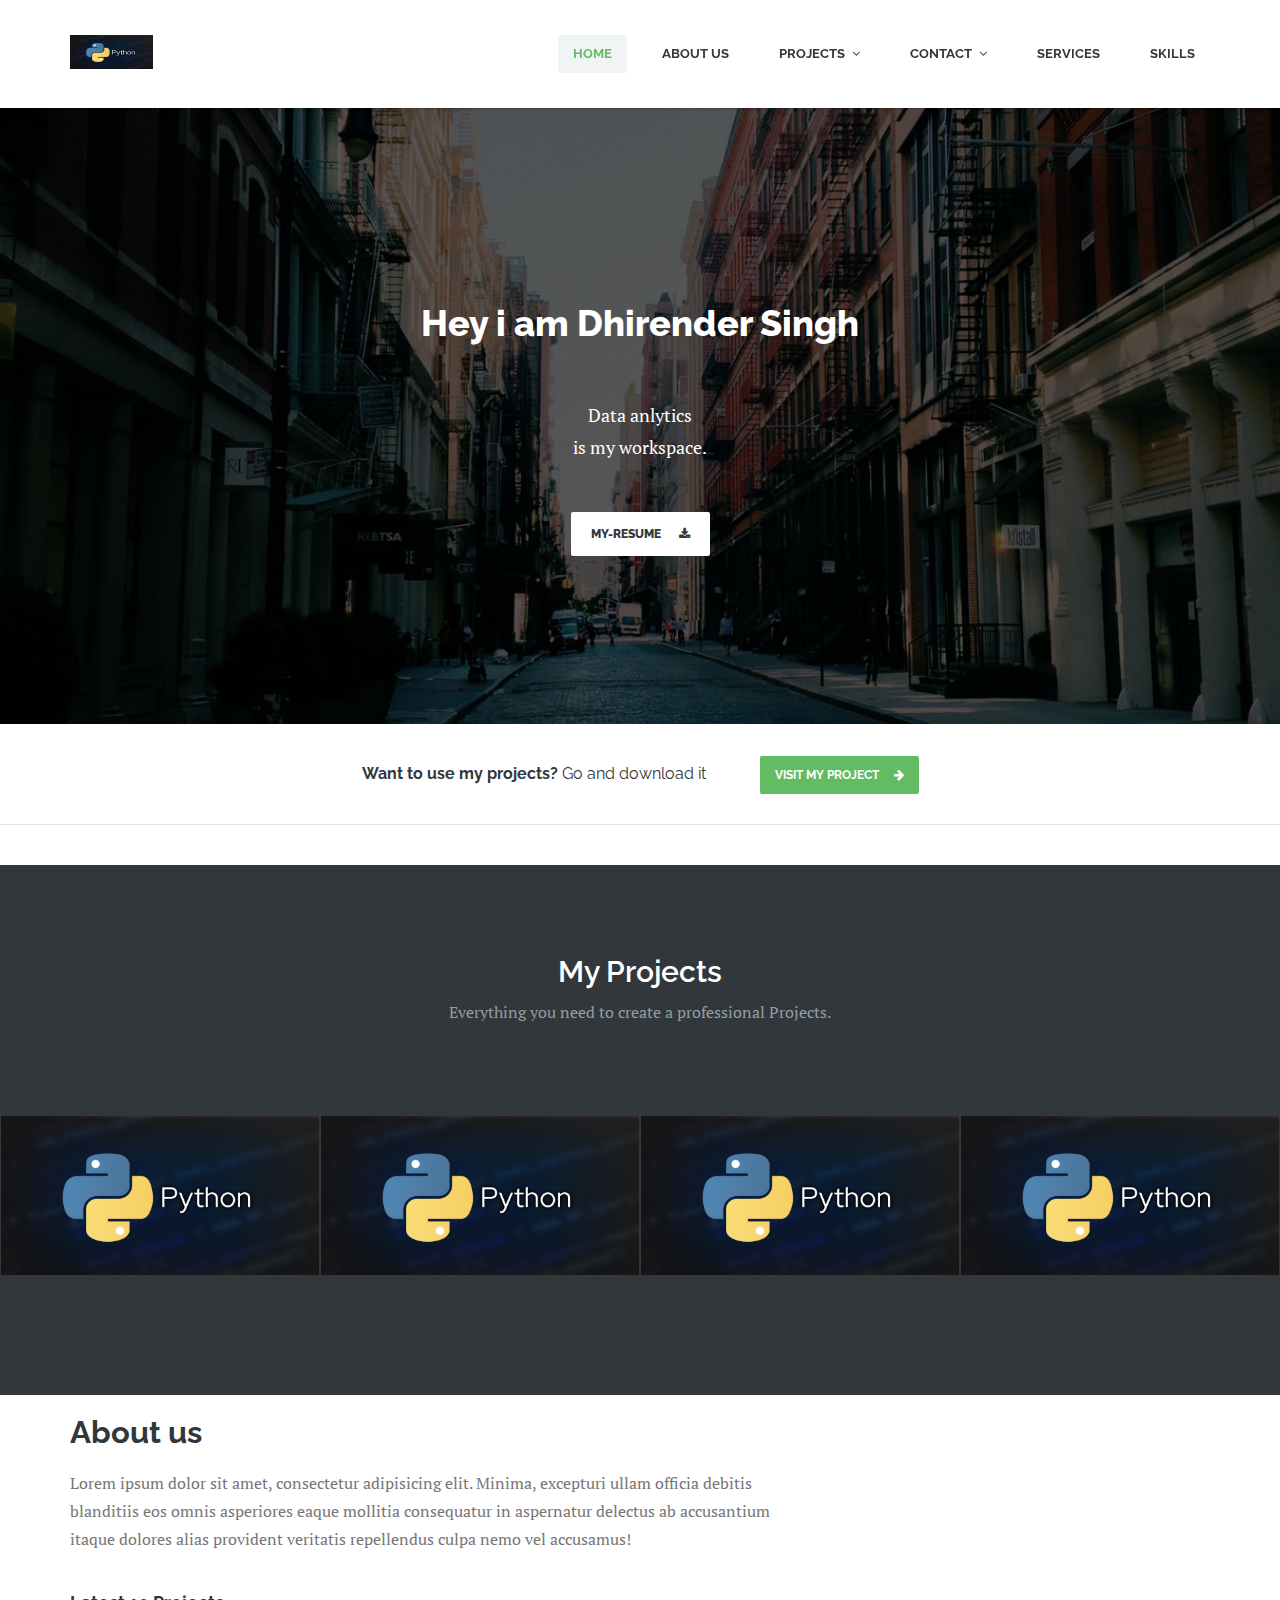
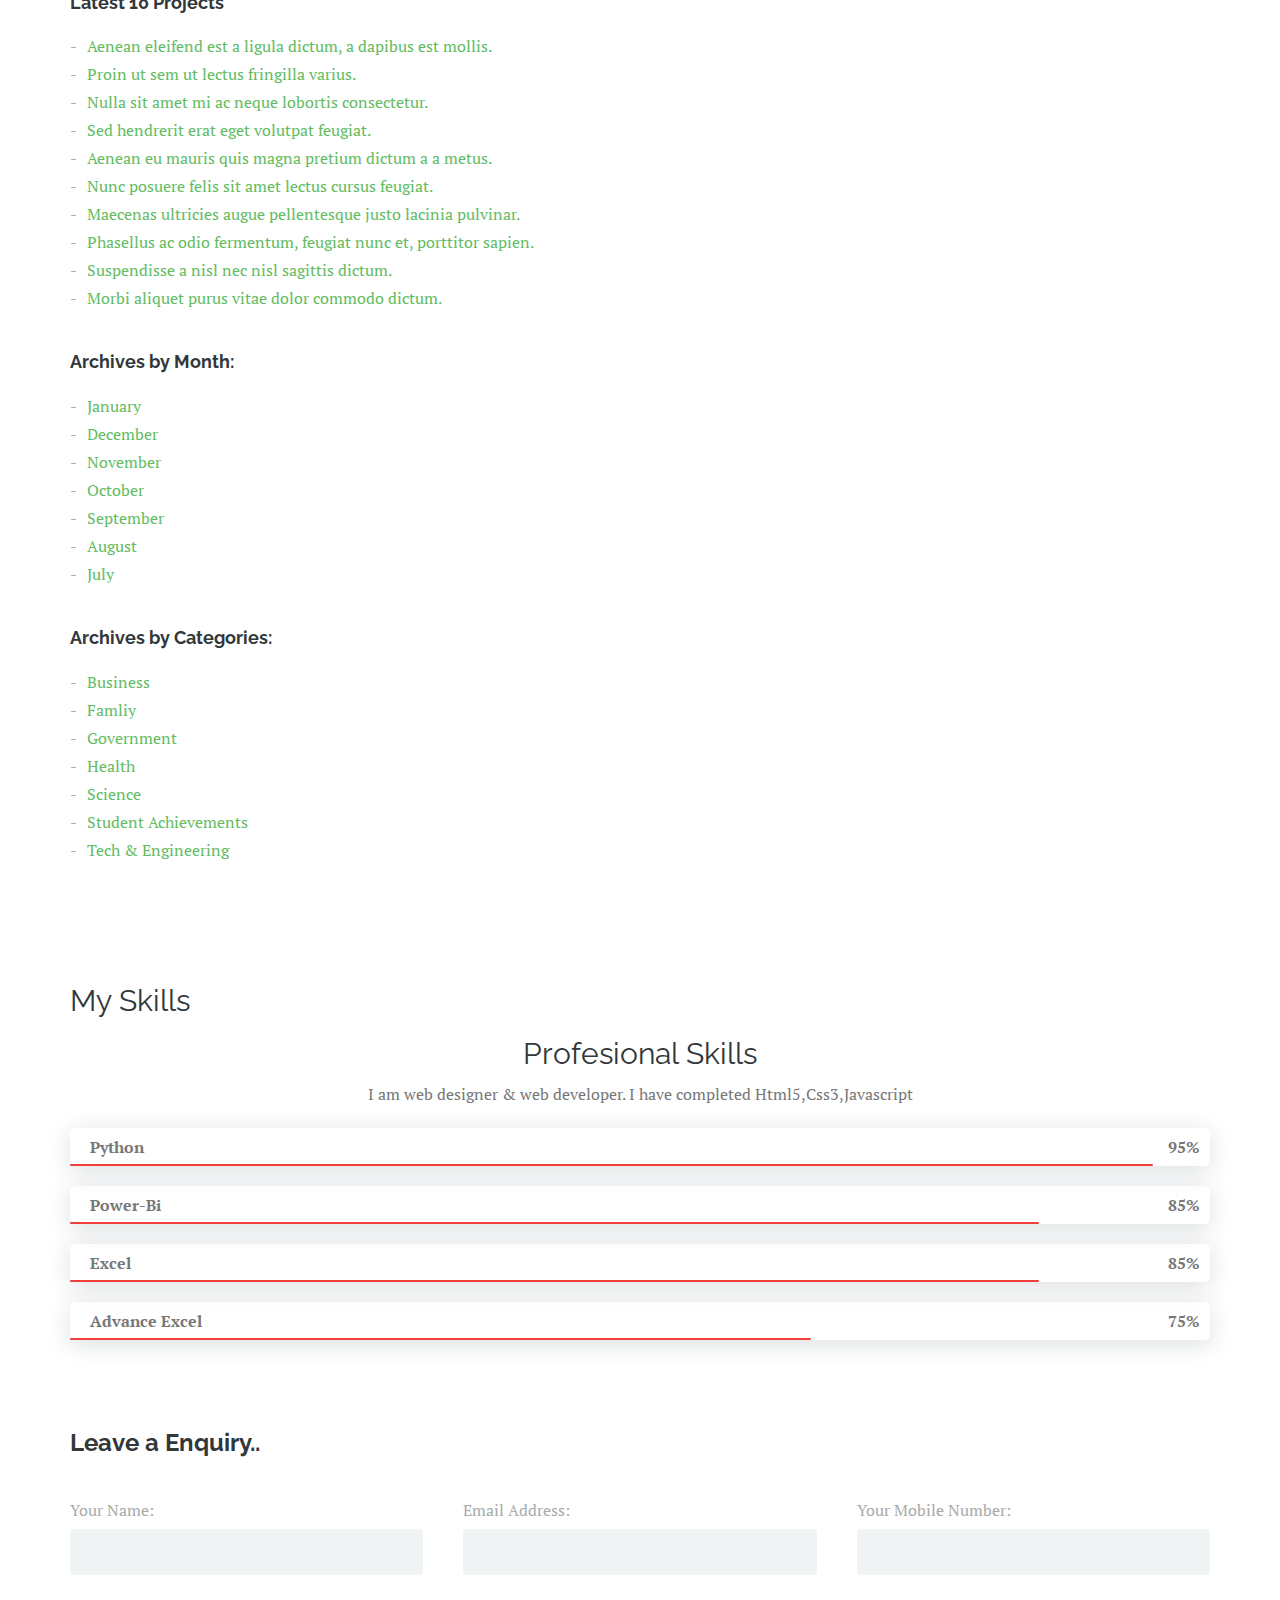
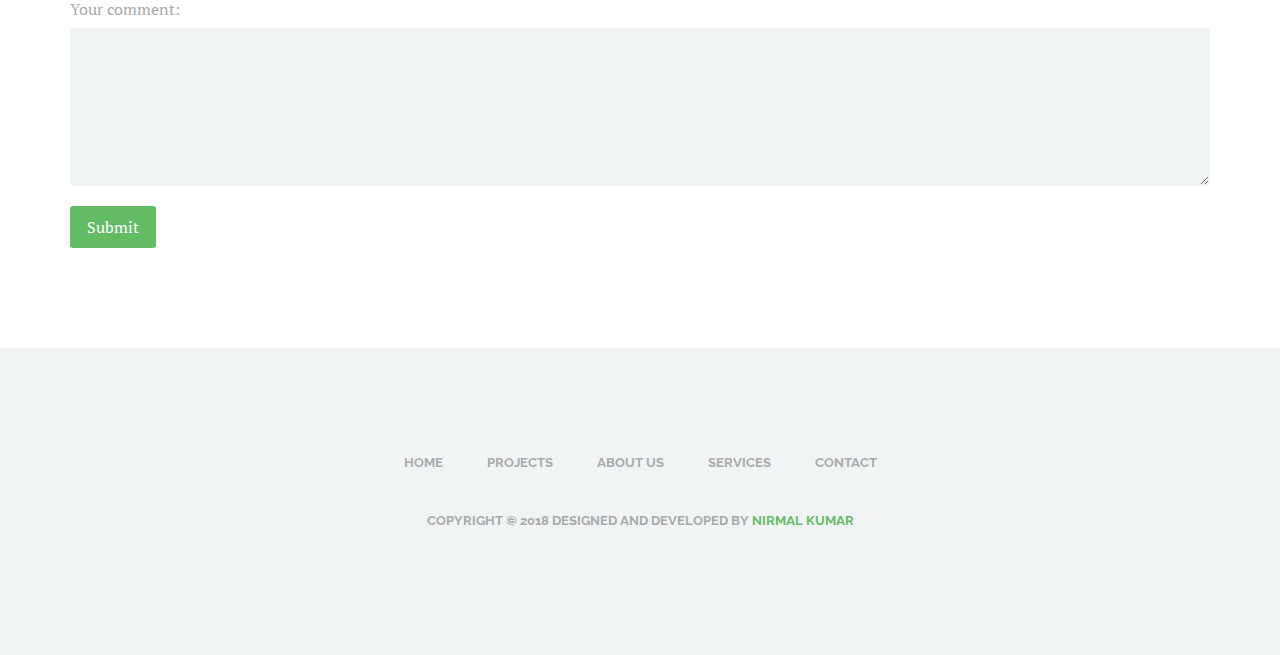
==== index.html @ 2e088977 "first commit" ====
<!DOCTYPE html>
<html lang="en-US">
<head>
    <meta charset="UTF-8">
    <meta name="viewport" content="width=device-width, initial-scale=1 maximum-scale=1">
    <title>MY-portfolio</title>
    <meta name="keywords" content="">
	<meta name="description" content="">
    <meta name="author" content="nirmal">
    
	<!-- Google Fonts -->
	<link rel="stylesheet" href="https://cdnjs.cloudflare.com/ajax/libs/font-awesome/6.5.1/css/all.min.css" integrity="sha512-DTOQO9RWCH3ppGqcWaEA1BIZOC6xxalwEsw9c2QQeAIftl+Vegovlnee1c9QX4TctnWMn13TZye+giMm8e2LwA==" crossorigin="anonymous" referrerpolicy="no-referrer" />
	<link href="http://fonts.googleapis.com/css?family=PT+Serif:400,700,400italic,700itali" rel="stylesheet">
	<link href="http://fonts.googleapis.com/css?family=Raleway:400,900,800,700,500,200,100,600" rel="stylesheet">

	<!-- Stylesheets -->
	<link rel="stylesheet" href="./bootstrap/bootstrap.css">
	<link rel="stylesheet" href="./css/misc.css">
	<link rel="stylesheet" href="./css/green-scheme.css">
	
	<!-- JavaScripts -->
	<script src="./js/jquery-1.10.2.min.js"></script>
	<script src="./js/jquery-migrate-1.2.1.min.js"></script>

	<link rel="shortcut icon" href="images/favicon.ico" type="image/x-icon" />

</head>
<body>
    <div class="responsive_menu">
        <ul class="main_menu">
            <li><a href="index.html">Home</a></li>
            <li><a href="#">My-projects</a>
				<li><a href="#about">About-us</a>
            	<ul>
            		<li><a href="#">Excel</a></li>
            		<li><a href="#">Power-Bi</a></li>
            		<li><a href="#">Python</a></li>
            	</ul>
            </li>
            <li><a href="#">How to reach-</a>
				<ul>
					<li><a href="mailto:sjoni6168@gmail.com">Email</a></li>
				<li><a href="tel:7742870218">Call</a></li>
              <li><a href="whatsapp://send?text=hye dhirender singh..!&phone=+917742870218">Whatsapp</a></li>
				</ul>
            </li>
            <li><a href="#">Services</a></li>
            <li><a href="#skills">Skills</a></li>
        </ul> 
    </div> 

	<header class="site-header clearfix">
		<div class="container">

			<div class="row">

				<div class="col-md-12">

					<div class="pull-left logo">
						<a href="index.html">
							<img style="width: 83px;
							height: 34px " src="./images/includes/Python-01 (2).png" alt="img">
						</a>
					</div>

					<div class="main-navigation pull-right">

						<nav class="main-nav visible-md visible-lg">
							<ul class="sf-menu">
								<li class="active"><a href="index.html">Home</a></li>
								<li><a href="#about">About us</a></li>
					            <li><a href="#">Projects</a>
					            	<ul>
					            		<li><a href="#">Excel-project</a></li>
					            		<li><a href="#">Python-project</a></li>
					            		<li><a href="#">Power-Bi projects</a></li>
					            	</ul>
					            </li>
					            <li><a href="#">Contact</a>
									<ul>
										<li><a href="mailto:sjoni6168@gmail.com">Email</a></li>
										<li><a href="tel:7742870218">Call</a></li>
                                        <li><a href="whatsapp://send?text=hye i am dhirender singh..!&phone=+917742870218">Whatsapp</a></li>
									</ul>
					            </li>
					            <li><a href="#">Services</a></li>
					            <li><a href="#skills">Skills</a></li>
							</ul> 
						</nav> 

						
					    <div class="responsive-navigation visible-sm visible-xs">
					        <a id="open" onclick="Open()" href="#nogo" class="menu-toggle-btn">
					            <i class="fa fa-bars"></i>
					        </a>
							<a id="close" style="display: none;" onclick="Close()" href="#nogo" class="menu-toggle-btn">
								<i class="fa-solid fa-xmark"></i>
					        </a>
					    </div> 

					</div> 

				</div> 

			</div> 

		</div>
	</header>
	
	<section id="homeIntro" class="parallax first-widget">
	    <div class="parallax-overlay">
		    <div class="container home-intro-content">
		        <div class="row">
		        	<div class="col-md-12">
		        		<h2>Hey i am Dhirender Singh</h2>
		        		<p>Data anlytics<br> is my workspace. </p>
		        		<a href="#" download class="large-button white-color">MY-Resume <i class="icon-button fa fa-download"></i></a>
		        	</div> 
		        </div> 
		    </div> 
	    </div>
	</section> 
	
	<section class="cta clearfix">
		<div class="container">
			<div class="row">
				<div class="col-md-12">
					<h4 class="cta-title"><strong>Want to use my projects?</strong> Go and download it </h4>
					<a href="#" class="main-button accent-color">Visit my project<i class="icon-button fa fa-arrow-right"></i></a>
				</div> 
			</div> 
		</div> 
	</section> 

	<section class="dark-content portfolio">
		<div class="container">
			<div class="row">
				<div class="col-md-12">
					<div class="section-header">
						<h2 class="section-title">My Projects</h2>
						<p class="section-desc">Everything you need to create a professional Projects.</p>
					</div> <!-- /.section-header -->
				</div> <!-- /.col-md-12 -->
			</div> <!-- /.row -->
		</div> <!-- /.container -->
		
		<div id="portfolio-carousel" class="portfolio-carousel portfolio-holder">
			<div class="item">
				<div class="thumb-post">
					<div class="overlay">
						<div class="overlay-inner">
							<div class="portfolio-infos">
								<span class="meta-category">Excel</span>
								<h3 class="portfolio-title"><a href="#">Excel Projects</a></h3>
							</div>
							<div class="portfolio-expand">
								<a class="fancybox" href="images/includes/Python-01 (2).png" title="Visual Admin">
									<i class="fa fa-expand"></i>
								</a>
							</div>
						</div>
					</div>
					<img src="images/includes/Python-01 (2).png" alt="Python">
				</div>
			</div> <!-- /.item -->
			<div class="item">
				<div class="thumb-post">
					<div class="overlay">
						<div class="overlay-inner">
							<div class="portfolio-infos">
								<span class="meta-category">Excel</span>
								<h3 class="portfolio-title"><a href="#">Excel Projects</a></h3>
							</div>
							<div class="portfolio-expand">
								<a class="fancybox" href="images/includes/Python-01 (2).png" title="Visual Admin">
									<i class="fa fa-expand"></i>
								</a>
							</div>
						</div>
					</div>
					<img src="images/includes/Python-01 (2).png" alt="Visual Admin">
				</div>
			</div> <!-- /.item -->
			<div class="item">
				<div class="thumb-post">
					<div class="overlay">
						<div class="overlay-inner">
							<div class="portfolio-infos">
								<span class="meta-category">Excel</span>
								<h3 class="portfolio-title"><a href="#">Excel Projects</a></h3>
							</div>
							<div class="portfolio-expand">
								<a class="fancybox" href="images/includes/Python-01 (2).png" title="Visual Admin">
									<i class="fa fa-expand"></i>
								</a>
							</div>
						</div>
					</div>
					<img src="images/includes/Python-01 (2).png" alt="Visual Admin">
				</div>
			</div> <!-- /.item -->
			<div class="item">
				<div class="thumb-post">
					<div class="overlay">
						<div class="overlay-inner">
							<div class="portfolio-infos">
								<span class="meta-category">Excel</span>
								<h3 class="portfolio-title"><a href="#">Excel projects</a></h3>
							</div>
							<div class="portfolio-expand">
								<a class="fancybox" href="images/includes/Python-01 (2).png" title="Visual Admin">
									<i class="fa fa-expand"></i>
								</a>
							</div>
						</div>
					</div>
					<img src="images/includes/Python-01 (2).png" alt="Visual Admin">
				</div>
			</div> <!-- /.item -->
			<div class="item">
				<div class="thumb-post">
					<div class="overlay">
						<div class="overlay-inner">
							<div class="portfolio-infos">
								<span class="meta-category">Excel</span>
								<h3 class="portfolio-title"><a href="#">Excel projects</a></h3>
							</div>
							<div class="portfolio-expand">
								<a class="fancybox" href="images/includes/Python-01 (2).png" title="Visual Admin">
									<i class="fa fa-expand"></i>
								</a>
							</div>
						</div>
					</div>
					<img src="images/includes/Python-01 (2).png" alt="Visual Admin">
				</div>
			</div> <!-- /.item -->
			<div class="item">
				<div class="thumb-post">
					<div class="overlay">
						<div class="overlay-inner">
							<div class="portfolio-infos">
								<span class="meta-category">Excel</span>
								<h3 class="portfolio-title"><a href="#">Excel projects</a></h3>
							</div>
							<div class="portfolio-expand">
								<a class="fancybox" href="images/includes/Python-01 (2).png" title="Visual Admin">
									<i class="fa fa-expand"></i>
								</a>
							</div>
						</div>
					</div>
					<img src="images/includes/Python-01 (2).png" alt="Visual Admin">
				</div>
			</div> <!-- /.item -->
			<div class="item">
				<div class="thumb-post">
					<div class="overlay">
						<div class="overlay-inner">
							<div class="portfolio-infos">
								<span class="meta-category">Excel</span>
								<h3 class="portfolio-title"><a href="#">Excel projects</a></h3>
							</div>
							<div class="portfolio-expand">
								<a class="fancybox" href="images/includes/Python-01 (2).png" title="Visual Admin">
									<i class="fa fa-expand"></i>
								</a>
							</div>
						</div>
					</div>
					<img src="images/includes/Python-01 (2).png" alt="Visual Admin">
				</div>
			</div> <!-- /.item -->
			<div class="item">
				<div class="thumb-post">
					<div class="overlay">
						<div class="overlay-inner">
							<div class="portfolio-infos">
								<span class="meta-category">Excel</span>
								<h3 class="portfolio-title"><a href="#">Excel projects</a></h3>
							</div>
							<div class="portfolio-expand">
								<a class="fancybox" href="images/includes/Python-01 (2).png" title="Visual Admin">
									<i class="fa fa-expand"></i>
								</a>
							</div>
						</div>
					</div>
					<img src="images/includes/Python-01 (2).png" alt="Visual Admin">
				</div>
			</div> <!-- /.item -->
		</div> <!-- /#owl-demo -->
	</section> <!-- /.portfolio-holder -->
	<section id="about">
		<div class="container">	
			<h3 class="archive-title main-title">About us</h3>
			<div class="row">
				
				<div class="col-md-8 blog-posts">
					<div class="row">
						<div class="col-md-12">
							<div class="archive-wrapper">
								<p> Lorem ipsum dolor sit amet, consectetur adipisicing elit. Minima, excepturi ullam officia debitis blanditiis eos omnis asperiores eaque mollitia consequatur in aspernatur delectus ab accusantium itaque dolores alias provident veritatis repellendus culpa nemo vel accusamus!</p>
								<h3 class="archive-title">Latest 10 Projects</h3>
								<ul class="archive-list">
									<li><a href="#">Aenean eleifend est a ligula dictum, a dapibus est mollis.</a></li>
									<li><a href="#">Proin ut sem ut lectus fringilla varius.</a></li>
									<li><a href="#">Nulla sit amet mi ac neque lobortis consectetur.</a></li>
									<li><a href="#">Sed hendrerit erat eget volutpat feugiat.</a></li>
									<li><a href="#">Aenean eu mauris quis magna pretium dictum a a metus.</a></li>
									<li><a href="#">Nunc posuere felis sit amet lectus cursus feugiat.</a></li>
									<li><a href="#">Maecenas ultricies augue pellentesque justo lacinia pulvinar.</a></li>
									<li><a href="#">Phasellus ac odio fermentum, feugiat nunc et, porttitor sapien.</a></li>
									<li><a href="#">Suspendisse a nisl nec nisl sagittis dictum.</a></li>
									<li><a href="#">Morbi aliquet purus vitae dolor commodo dictum.</a></li>
								</ul>
								<h3 class="archive-title">Archives by Month:</h3>
								<ul class="archive-list">
									<li><a href="#">January </a></li>
									<li><a href="#">December </a></li>
									<li><a href="#">November </a></li>
									<li><a href="#">October </a></li>
									<li><a href="#">September </a></li>
									<li><a href="#">August </a></li>
									<li><a href="#">July </a></li>
								</ul>
								<h3 class="archive-title">Archives by Categories:</h3>
								<ul class="archive-list">
									<li><a href="#">Business</a></li>
									<li><a href="#">Famliy</a></li>
									<li><a href="#">Government</a></li>
									<li><a href="#">Health</a></li>
									<li><a href="#">Science</a></li>
									<li><a href="#">Student Achievements</a></li>
									<li><a href="#">Tech &amp; Engineering</a></li>
								</ul>
							</div>
						</div> <!-- /.col-md-12 -->
					</div> <!-- /.row -->
				</div> <!-- /.col-md-8 -->
	</div>
	</section>

	<section class="skills section" id="skills">
		<div class="container">	
        <h2 class="section-title">My Skills</h2>
        <div class="skills__container bd-grid">
          <div>
            <h2 class="skills__subtitle">Profesional Skills</h2>
            <p class="skills__text">
              I am web designer & web developer. I have completed
              Html5,Css3,Javascript
            </p>
            <div class="skills__data">
              <div class="skills__names">
                <i class="bx bxl-html5 skills__icon"></i>
                <span class="skills__name">Python</span>
              </div>
              <div class="skills__bar skills__html"></div>
              <div>
                <span class="skills__percentage">95%</span>
              </div>
            </div>
            <div class="skills__data">
              <div class="skills__names">
                <i class="bx bxl-css3 skills__icon"></i>
                <span class="skills__name">Power-Bi</span>
              </div>
              <div class="skills__bar skills__css"></div>
              <div>
                <span class="skills__percentage">85%</span>
              </div>
            </div>
            
            <div class="skills__data">
              <div class="skills__names">
                <i class="bx bxs-paint skills__icon"></i>
                <span class="skills__name"> Excel</span>
              </div>
              <div class="skills__bar skills__ux"></div>
              <div>
                <span class="skills__percentage">85%</span>
              </div>
            </div>
			<div class="skills__data">
				<div class="skills__names">
				  <i class="bx bxl-javascript skills__icon"></i>
				  <span class="skills__name">Advance Excel</span>
				</div>
				<div class="skills__bar skills__js"></div>
				<div>
				  <span class="skills__percentage">75%</span>
				</div>
			  </div>
          </div>
		</div>
      </section>
	

	  <section style="margin-top: 50px;" id="enquiry">
		<div class="container">
			<div class="row">
				<div class="col-md-12">
					<div class="comment-form">
						<h3 style="font-weight: 700;">Leave a Enquiry..</h3>
						<div class="widget-inner">
							<form action="mailto:sjoni6168@gmail.com" method="post" enctype="text/plain">
							<div class="row">
								<div class="col-md-4">
									<p>
										<label for="name-id">Your Name:</label>
										<input type="text" id="name-id" name="name: ">
									</p>
								</div>
								<div class="col-md-4">
									<p>
										<label for="email-id">Email Address:</label>
										<input type="text" id="email-id" name="email: ">
									</p>
								</div>
								<div class="col-md-4">
									<p>
										<label for="site-id">Your Mobile Number:</label>
										<input type="text" id="site-id" name="Mobile number: ">
									</p>
								</div>
							</div>
							<div class="row">
								<div class="col-md-12">
									<p>
										<label for="comment">Your comment:</label>
										<textarea name="comment" id="comment" rows="5"></textarea>
									</p>
								</div>
							</div>
							<div class="row">
								<div class="col-md-12">
									<input class="mainBtn" type="submit"  value="Submit" id="submit">
								</div>
							</div>
							</form>
						</div> <!-- /.widget-inner -->
					</div> <!-- /.widget-main -->
				</div> <!-- /.col-md-12 -->
			</div> <!-- /.row -->
		</div> <!-- /.col-md-8 -->
	</div>
	  </section>
	  

	<footer  class="site-footer">
		<div class="container">
			<div class="row">
				<div class="col-md-12">
					<nav class="footer-nav clearfix">
						<ul class="footer-menu">
							<li><a href="index.html">Home</a></li>
							<li><a href="#">Projects</a></li>
							<li><a href="#">About us</a></li>
							<li><a href="#">Services</a></li>
							<li><a href="tel:7742870218">Contact</a></li>
						</ul> <!-- /.footer-menu -->
					</nav> <!-- /.footer-nav -->
				</div> <!-- /.col-md-12 -->
			</div> <!-- /.row -->
			<div class="row">
				<div class="col-md-12">
					<p class="copyright-text">Copyright &copy; 2018 Designed And Developed by <a href="tel:8053088725">Nirmal kumar</a></p>
				</div> <!-- /.col-md-12 -->
			</div> <!-- /.row -->
		</div> <!-- /.container -->
	</footer> <!-- /.site-footer -->
	<script>
		function Open(){
			const opendata = document.getElementById("open")
			const closedata = document.getElementById("close")
			const data = document.getElementsByClassName("responsive_menu")[0]
			data.style.display = "block"
		  closedata.style.display = "block"
		  opendata.style.display = "none"
		  
		}

		function Close(){
			const opendata = document.getElementById("open")
			const closedata = document.getElementById("close")
			const data = document.getElementsByClassName("responsive_menu")[0]
			data.style.display = "none"
			closedata.style.display = "none"
			opendata.style.display = "block"
			
		}

	</script>
	<script src="js/min/plugins.min.js"></script>
	<script src="js/min/medigo-custom.min.js"></script>
</body>
</html>
---- css/misc.css ----
.owl-carousel .owl-wrapper:after{content:".";display:block;clear:both;visibility:hidden;line-height:0;height:0}.owl-carousel{display:none;position:relative;width:100%;-ms-touch-action:pan-y}.owl-carousel .owl-wrapper{display:none;position:relative;-webkit-transform:translate3d(0px, 0px, 0px)}.owl-carousel .owl-wrapper-outer{overflow:hidden;position:relative;width:100%}.owl-carousel .owl-wrapper-outer.autoHeight{-webkit-transition:height 500ms ease-in-out;-moz-transition:height 500ms ease-in-out;-ms-transition:height 500ms ease-in-out;-o-transition:height 500ms ease-in-out;transition:height 500ms ease-in-out}.owl-carousel .owl-item{float:left}.owl-controls .owl-page,.owl-controls .owl-buttons div{cursor:pointer}.owl-controls{-webkit-user-select:none;-khtml-user-select:none;-moz-user-select:none;-ms-user-select:none;user-select:none;-webkit-tap-highlight-color:transparent}.grabbing{cursor:url(../images/grabbing.png) 8 8,move}.owl-carousel .owl-wrapper,.owl-carousel .owl-item{-webkit-backface-visibility:hidden;-moz-backface-visibility:hidden;-ms-backface-visibility:hidden;-webkit-transform:translate3d(0, 0, 0);-moz-transform:translate3d(0, 0, 0);-ms-transform:translate3d(0, 0, 0)}.owl-theme .owl-controls{margin-top:10px;text-align:center}.owl-theme .owl-controls .owl-buttons div{color:#31373a;display:inline-block;zoom:1;*display:inline;background:#fff;filter:Alpha(Opacity=30);opacity:0.3;-webkit-transition:all 0.2s ease-in-out;-moz-transition:all 0.2s ease-in-out;-ms-transition:all 0.2s ease-in-out;-o-transition:all 0.2s ease-in-out;transition:all 0.2s ease-in-out}.owl-theme .owl-controls.clickable .owl-buttons div:hover{filter:Alpha(Opacity=100);opacity:1;text-decoration:none}.owl-theme .owl-controls .owl-page{display:inline-block;zoom:1;*display:inline}.owl-theme .owl-controls .owl-page span{display:block;width:12px;height:12px;margin:5px 7px;filter:Alpha(Opacity=50);opacity:0.5;-webkit-border-radius:20px;-moz-border-radius:20px;border-radius:20px;background:#869791}.owl-theme .owl-controls .owl-page.active span,.owl-theme .owl-controls.clickable .owl-page:hover span{filter:Alpha(Opacity=100);opacity:1}.owl-theme .owl-controls .owl-page span.owl-numbers{height:auto;width:auto;color:#FFF;padding:2px 10px;font-size:12px;-webkit-border-radius:30px;-moz-border-radius:30px;border-radius:30px}.owl-item.loading{min-height:150px;background:url(../images/AjaxLoader.gif) no-repeat center center}.owl-origin{-webkit-perspective:1200px;-webkit-perspective-origin-x:50%;-webkit-perspective-origin-y:50%;-moz-perspective:1200px;-moz-perspective-origin-x:50%;-moz-perspective-origin-y:50%;perspective:1200px}.owl-fade-out{z-index:10;-webkit-animation:fadeOut .7s both ease;-moz-animation:fadeOut .7s both ease;animation:fadeOut .7s both ease}.owl-fade-in{-webkit-animation:fadeIn .7s both ease;-moz-animation:fadeIn .7s both ease;animation:fadeIn .7s both ease}.owl-backSlide-out{-webkit-animation:backSlideOut 1s both ease;-moz-animation:backSlideOut 1s both ease;animation:backSlideOut 1s both ease}.owl-backSlide-in{-webkit-animation:backSlideIn 1s both ease;-moz-animation:backSlideIn 1s both ease;animation:backSlideIn 1s both ease}.owl-goDown-out{-webkit-animation:scaleToFade .7s ease both;-moz-animation:scaleToFade .7s ease both;animation:scaleToFade .7s ease both}.owl-goDown-in{-webkit-animation:goDown .6s ease both;-moz-animation:goDown .6s ease both;animation:goDown .6s ease both}.owl-fadeUp-in{-webkit-animation:scaleUpFrom .5s ease both;-moz-animation:scaleUpFrom .5s ease both;animation:scaleUpFrom .5s ease both}.owl-fadeUp-out{-webkit-animation:scaleUpTo .5s ease both;-moz-animation:scaleUpTo .5s ease both;animation:scaleUpTo .5s ease both}@-webkit-keyframes empty{0%{opacity:1}}@-moz-keyframes empty{0%{opacity:1}}@keyframes empty{0%{opacity:1}}@-webkit-keyframes fadeIn{0%{opacity:0}100%{opacity:1}}@-moz-keyframes fadeIn{0%{opacity:0}100%{opacity:1}}@keyframes fadeIn{0%{opacity:0}100%{opacity:1}}@-webkit-keyframes fadeOut{0%{opacity:1}100%{opacity:0}}@-moz-keyframes fadeOut{0%{opacity:1}100%{opacity:0}}@keyframes fadeOut{0%{opacity:1}100%{opacity:0}}@-webkit-keyframes backSlideOut{25%{opacity:.5;-webkit-transform:translateZ(-500px)}75%{opacity:.5;-webkit-transform:translateZ(-500px) translateX(-200%)}100%{opacity:.5;-webkit-transform:translateZ(-500px) translateX(-200%)}}@-moz-keyframes backSlideOut{25%{opacity:.5;-moz-transform:translateZ(-500px)}75%{opacity:.5;-moz-transform:translateZ(-500px) translateX(-200%)}100%{opacity:.5;-moz-transform:translateZ(-500px) translateX(-200%)}}@keyframes backSlideOut{25%{opacity:.5;transform:translateZ(-500px)}75%{opacity:.5;transform:translateZ(-500px) translateX(-200%)}100%{opacity:.5;transform:translateZ(-500px) translateX(-200%)}}@-webkit-keyframes backSlideIn{0%,25%{opacity:.5;-webkit-transform:translateZ(-500px) translateX(200%)}75%{opacity:.5;-webkit-transform:translateZ(-500px)}100%{opacity:1;-webkit-transform:translateZ(0) translateX(0)}}@-moz-keyframes backSlideIn{0%,25%{opacity:.5;-moz-transform:translateZ(-500px) translateX(200%)}75%{opacity:.5;-moz-transform:translateZ(-500px)}100%{opacity:1;-moz-transform:translateZ(0) translateX(0)}}@keyframes backSlideIn{0%,25%{opacity:.5;transform:translateZ(-500px) translateX(200%)}75%{opacity:.5;transform:translateZ(-500px)}100%{opacity:1;transform:translateZ(0) translateX(0)}}@-webkit-keyframes scaleToFade{to{opacity:0;-webkit-transform:scale(0.8)}}@-moz-keyframes scaleToFade{to{opacity:0;-moz-transform:scale(0.8)}}@keyframes scaleToFade{to{opacity:0;transform:scale(0.8)}}@-webkit-keyframes goDown{from{-webkit-transform:translateY(-100%)}}@-moz-keyframes goDown{from{-moz-transform:translateY(-100%)}}@keyframes goDown{from{transform:translateY(-100%)}}@-webkit-keyframes scaleUpFrom{from{opacity:0;-webkit-transform:scale(1.5)}}@-moz-keyframes scaleUpFrom{from{opacity:0;-moz-transform:scale(1.5)}}@keyframes scaleUpFrom{from{opacity:0;transform:scale(1.5)}}@-webkit-keyframes scaleUpTo{to{opacity:0;-webkit-transform:scale(1.5)}}@-moz-keyframes scaleUpTo{to{opacity:0;-moz-transform:scale(1.5)}}@keyframes scaleUpTo{to{opacity:0;transform:scale(1.5)}}.bx-wrapper{position:relative;margin:0 auto;padding:0;*zoom:1}.bx-wrapper img{max-width:100%;display:block}.bx-wrapper .bx-viewport{left:-5px}.bx-wrapper .bx-pager,.bx-wrapper .bx-controls-auto{position:absolute;width:100%}.bx-wrapper .bx-loading{min-height:50px;height:100%;width:100%;position:absolute;top:0;left:0;z-index:2000}.bx-wrapper .bx-pager{text-align:center}.bx-wrapper .bx-pager .bx-pager-item,.bx-wrapper .bx-controls-auto .bx-controls-auto-item{display:inline-block;*zoom:1;*display:inline}.bx-wrapper .bx-controls.bx-has-controls-auto.bx-has-pager .bx-pager{text-align:left;width:80%}.bx-wrapper .bx-controls.bx-has-controls-auto.bx-has-pager .bx-controls-auto{right:0;width:35px}/*! fancyBox v2.1.5 fancyapps.com | fancyapps.com/fancybox/#license */.fancybox-wrap,.fancybox-skin,.fancybox-outer,.fancybox-inner,.fancybox-image,.fancybox-wrap iframe,.fancybox-wrap object,.fancybox-nav,.fancybox-nav span,.fancybox-tmp{padding:0;margin:0;border:0;outline:none;vertical-align:top}.fancybox-wrap{position:absolute;top:0;left:0;z-index:99999}.fancybox-skin{position:relative;background:#fff;color:#444;text-shadow:none}.fancybox-opened{z-index:99999}.fancybox-outer,.fancybox-inner{position:relative}.fancybox-inner{overflow:hidden}.fancybox-type-iframe .fancybox-inner{-webkit-overflow-scrolling:touch}.fancybox-error{color:#444;font:14px/20px "Helvetica Neue",Helvetica,Arial,sans-serif;margin:0;padding:5px;white-space:nowrap}.fancybox-image,.fancybox-iframe{display:block;width:100%;height:100%}.fancybox-image{max-width:100%;max-height:100%}#fancybox-loading,.fancybox-close,.fancybox-prev span,.fancybox-next span{background-image:url("../images/fancybox_sprite.png")}#fancybox-loading{position:fixed;top:50%;left:50%;margin-top:-22px;margin-left:-22px;background-position:0 -108px;opacity:0.8;cursor:pointer;z-index:99999}#fancybox-loading div{width:44px;height:44px;background:url("../images/fancybox_loading.gif") center center no-repeat}.fancybox-close{position:absolute;top:-18px;right:-18px;width:36px;height:36px;cursor:pointer;z-index:99999}.fancybox-nav{position:absolute;top:0;width:40%;height:100%;cursor:pointer;text-decoration:none;background:transparent url("../images/blank.gif");-webkit-tap-highlight-color:transparent;z-index:99999}.fancybox-prev{left:0}.fancybox-next{right:0}.fancybox-nav span{position:absolute;top:50%;width:36px;height:34px;margin-top:-18px;cursor:pointer;z-index:99999;visibility:hidden}.fancybox-prev span{left:10px;background-position:0 -36px}.fancybox-next span{right:10px;background-position:0 -72px}.fancybox-nav:hover span{visibility:visible}.fancybox-tmp{position:absolute;top:-99999px;left:-99999px;visibility:hidden;max-width:99999px;max-height:99999px;overflow:visible !important}.fancybox-lock{overflow:hidden !important;width:auto}.fancybox-lock body{overflow:hidden !important}.fancybox-lock-test{overflow-y:hidden !important}.fancybox-overlay{position:absolute;top:0;left:0;overflow:hidden;display:none;z-index:99998;background:rgba(0,0,0,0.9)}.fancybox-overlay-fixed{position:fixed;bottom:0;right:0}.fancybox-lock .fancybox-overlay{overflow:auto;overflow-y:scroll}.fancybox-title{visibility:hidden;font-weight:normal;position:relative;text-shadow:none;z-index:99999}.fancybox-opened .fancybox-title{visibility:visible}.fancybox-title-float-wrap{position:absolute;bottom:0;right:50%;margin-bottom:-35px;z-index:99999;text-align:center}.fancybox-title-float-wrap .child{display:inline-block;margin-right:-100%;padding:2px 20px;background:transparent;background:rgba(0,0,0,0.8);color:#FFF;font-weight:bold;line-height:24px;white-space:nowrap}.fancybox-title-outside-wrap{position:relative;margin-top:10px;color:#fff}.fancybox-title-inside-wrap{padding-top:10px}.fancybox-title-over-wrap{position:absolute;bottom:0;left:0;color:#fff;padding:10px;background:#000;background:rgba(0,0,0,0.8)}@media only screen and (-webkit-min-device-pixel-ratio: 1.5), only screen and (min--moz-device-pixel-ratio: 1.5), only screen and (min-device-pixel-ratio: 1.5){#fancybox-loading,.fancybox-close,.fancybox-prev span,.fancybox-next span{background-image:url("../images/fancybox_sprite@2x.png");background-size:44px 152px}#fancybox-loading div{background-image:url("../images/fancybox_loading@2x.gif");background-size:24px 24px}}.flex-container a:active,.flexslider a:active,.flex-container a:focus,.flexslider a:focus{outline:none}.slides,.flex-control-nav,.flex-direction-nav{margin:0;padding:0;list-style:none}@font-face{font-family:'FontAwesome';src:url("../bootstrap/fonts/fontawesome-webfont.eot");src:url("../bootstrap/fonts/fontawesome-webfont.eot?#iefix") format("embedded-opentype"),url("../bootstrap/fonts/fontawesome-webfont.woff") format("woff"),url("../bootstrap/fonts/fontawesome-webfont.ttf") format("truetype"),url("../bootstrap/fonts/fontawesome-webfont.svg#fontawesome-webfont") format("svg");font-weight:normal;font-style:normal}.flexslider{margin:0;padding:0}.flexslider .slides>li{display:none;-webkit-backface-visibility:hidden}.flexslider .slides img{width:100%;display:block}.flex-pauseplay span{text-transform:capitalize}.slides:after{content:"\0020";display:block;clear:both;visibility:hidden;line-height:0;height:0}html[xmlns] .slides{display:block}* html .slides{height:1%}.no-js .slides>li:first-child{display:block}.flexslider{position:relative;zoom:1}.flex-viewport{max-height:2000px;-webkit-transition:all 1s ease;-moz-transition:all 1s ease;-o-transition:all 1s ease;transition:all 1s ease}.loading .flex-viewport{max-height:300px}.flexslider .slides{zoom:1}.carousel li{margin-right:5px}.flex-direction-nav{*height:0}.flex-direction-nav a{display:block;margin:-22px 0 0;position:absolute;top:50%;z-index:10;cursor:pointer}.flex-direction-nav .flex-prev{left:0px}.flex-direction-nav .flex-next{right:0px;text-align:right}.flexslider:hover .flex-prev{opacity:1;left:0}.flexslider:hover .flex-next{opacity:1;right:0}.flexslider:hover .flex-next:hover,.flexslider:hover .flex-prev:hover{opacity:1}.flex-direction-nav .flex-disabled{opacity:0 !important;filter:alpha(opacity=0);cursor:default}.flex-direction-nav a:before{font-family:"FontAwesome";font-size:40px;display:inline-block;content:'\f104'}.flex-direction-nav a.flex-next:before{content:'\f105'}.flex-pauseplay a{display:block;width:20px;height:20px;position:absolute;bottom:5px;left:10px;opacity:0.8;z-index:10;overflow:hidden;cursor:pointer;color:#000}.flex-pauseplay a:before{font-family:"FontAwesome";font-size:20px;display:inline-block;content:'\f004'}.flex-pauseplay a:hover{opacity:1}.flex-pauseplay a.flex-play:before{content:'\f003'}.flex-control-nav{width:100%;position:absolute;bottom:-40px;text-align:center}.flex-control-nav li{margin:0 6px;display:inline-block;zoom:1;*display:inline}.flex-control-paging li a{width:11px;height:11px;display:block;background:#666;background:rgba(0,0,0,0.5);cursor:pointer;text-indent:-9999px;-webkit-border-radius:20px;-moz-border-radius:20px;-o-border-radius:20px;border-radius:20px;-webkit-box-shadow:inset 0 0 3px rgba(0,0,0,0.3);-moz-box-shadow:inset 0 0 3px rgba(0,0,0,0.3);-o-box-shadow:inset 0 0 3px rgba(0,0,0,0.3);box-shadow:inset 0 0 3px rgba(0,0,0,0.3)}.flex-control-paging li a:hover{background:#333;background:rgba(0,0,0,0.7)}.flex-control-paging li a.flex-active{background:#000;background:rgba(0,0,0,0.9);cursor:default}.flex-control-thumbs{margin:5px 0 0;position:static;overflow:hidden}.flex-control-thumbs li{width:25%;float:left;margin:0}.flex-control-thumbs img{width:100%;display:block;opacity:.7;cursor:pointer}.flex-control-thumbs img:hover{opacity:1}.flex-control-thumbs .flex-active{opacity:1;cursor:default}@media screen and (max-width: 860px){.flex-direction-nav .flex-prev{opacity:1;left:10px}.flex-direction-nav .flex-next{opacity:1;right:10px}}
---- css/green-scheme.css ----
html{scroll-behavior: smooth;}

:root {--header-height: 3rem;
  --font-semi: 600;
  --hue-color: 224;
  --first-color: #f43e3e;
  --second-color: #300d0d;
  --body-font: 'Poppins', sans-serif;
  --big-font-size: 2rem;
  --h2-font-size: 1.25rem;
  --normal-font-size: 0.938rem;
  --smaller-font-size: 0.75rem;
  --mb-2: 1rem;
  --mb-4: 2rem;
  --mb-5: 2.5rem;
  --mb-6: 3rem;
  --z-back: -10;
  --z-fixed: 100;}
/* skilss ..........................*/
.skills__container {
  row-gap: 2rem;
  text-align: center;
}
.skills__subtitle {
  margin-bottom: var(--mb-2);
}
.skills__text {
  margin-bottom: var(--mb-4);
}
.skills__data {
  display: flex;
  justify-content: space-between;
  align-items: center;
  position: relative;
  font-weight: var(--font-semi);
  padding: 0.5rem 1rem;
  margin-bottom: var(--mb-4);
  border-radius: 0.5rem;
  box-shadow: 0px 4px 25px rgba(14, 36, 49, 0.15);
}
.skills__icon {
  font-size: 2rem;
  margin-right: var(--mb-2);
  color: var(--first-color);
}
.skills__names {
  display: flex;
  align-items: center;
}
.skills__bar {
  position: absolute;
  left: 0;
  bottom: 0;
  background-color: var(--first-color);
  height: 0.25rem;
  border-radius: 0.5rem;
  z-index: var(--z-back);
}
.skills__html {
  width: 95%;
}
.skills__css {
  width: 85%;
}
.skills__js {
  width: 65%;
}
.skills__ux {
  width: 85%;
}
.skills__img {
  border-radius: 0.5rem;
}

body {
  background: white;
  font-size: 16px;
  font-family: "PT Serif", Georgia, serif;
  font-weight: normal;
  font-style: normal;
  line-height: 28px;
  color: #777777;
  -webkit-font-smoothing: antialiased;
  -webkit-text-size-adjust: 100%;
}

h1, h2, h3, h4, h5, h6 {
  color: #31373a;
  font-family: "Raleway", sans-serif;
  font-weight: normal;
}

h1 a, h2 a, h3 a,
h4 a, h5 a, h6 a {
  font-weight: inherit;
}

h1 {
  font-size: 36px;
}

h2 {
  font-size: 30px;
}

h3 {
  font-size: 24px;
}

h4 {
  line-height: 1.7;
  font-size: 20px;
}

h5 {
  font-size: 16px;
}

h6 {
  font-size: 14px;
}

p {
  margin: 0 0 20px 0;
}
p img {
  margin: 0;
}
p.lead {
  font-size: 28px;
  line-height: 36px;
}

em, i {
  font-style: italic;
}

strong, b {
  font-weight: bold;
  color: #31373a;
}

a, a:visited {
  color: #63bc63;
  text-decoration: none !important;
  outline: 0;
}

a:hover, a:focus, a:active {
  color: #777777;
}

p a, p a:visited {
  line-height: inherit;
}

::-moz-selection {
  background-color: #d3dde0;
  text-shadow: none;
}

::-webkit-selection {
  background-color: #d3dde0;
  text-shadow: none;
}

::selection {
  background-color: #d3dde0;
  text-shadow: none;
}

img::selection {
  background-color: transparent;
}

img::-moz-selection {
  background-color: transparent;
}

.subtract-bottom {
  margin-bottom: -40px !important;
}

.remove-bottom {
  margin-bottom: 0 !important;
}

.half-bottom {
  margin-bottom: 20px !important;
}

.add-bottom {
  margin-bottom: 40px !important;
}

*, *:before, *:after {
  -moz-box-sizing: border-box;
  -webkit-box-sizing: border-box;
  box-sizing: border-box;
}

*:focus {
  outline: 0;
}

.footer-menu, .copyright-text {
  text-align: center;
}

.main-nav ul, .main_menu, .main_menu li ul, #filters, .pages, .project-single .meta-post, .archive-wrapper .archive-list, .categories ul, .thumbs, .footer-menu {
  list-style: none;
  padding: 0;
  margin: 0;
}

a, a:visited {
  -webkit-transition: all 150ms ease-in;
  -moz-transition: all 150ms ease-in;
  -o-transition: all 150ms ease-in;
  transition: all 150ms ease-in;
}

.service-section, .first-widget {
  position: relative;
  margin-top: 108px;
}

.light-content, #blogPosts {
  margin-top: 100px;
}

/*------------------------------------------------------
	HEADER STYLES 
--------------------------------------------------------*/
.site-header {
  position: fixed;
  top: 0;
  left: 0;
  width: 100%;
  background: white;
  box-shadow: rgba(0, 0, 0, 0.35) 0px 0px 3px;
  -moz-box-shadow: rgba(0, 0, 0, 0.35) 0px 0px 3px;
  -webkit-box-shadow: rgba(0, 0, 0, 0.35) 0px 0px 3px;
  z-index: 9999;
  padding: 35px 0;
  overflow: visible;
  transition: padding 0.3s ease-in-out;
  -moz-transition: padding 0.3s ease-in-out;
  -webkit-transition: padding 0.3s ease-in-out;
}

.site-header.site-header-shrink {
  padding: 17px 0;
}

.main-nav ul li {
  float: left;
  display: block;
  margin-left: 20px;
  position: relative;
}
.main-nav ul li a {
  color: #31373a;
  font-size: 13px;
  font-weight: 700;
  text-transform: uppercase;
  font-family: "Raleway", sans-serif;
  padding: 5px 15px;
  display: block;
  -webkit-border-radius: 3px;
  -moz-border-radius: 3px;
  -ms-border-radius: 3px;
  -o-border-radius: 3px;
  border-radius: 3px;
}
.main-nav ul li a:hover {
  color: #63bc63;
}
.main-nav ul li a i {
  margin-left: 7px;
}
.main-nav ul li.active a {
  color: #63bc63;
  background-color: #f1f4f5;
}
.main-nav ul li ul {
  display: none;
  top: 100%;
  left: 0;
  margin-top: 5px;
  position: absolute;
  width: 220px;
  background-color: white;
  border: 2px solid #f1f4f5;
}
.main-nav ul li ul li {
  margin-left: 0;
  width: 100%;
  border-bottom: 1px solid #dce4e6;
}
.main-nav ul li ul li:last-child {
  border-bottom: none;
}
.main-nav ul li ul li a {
  background-color: transparent !important;
  color: #777777 !important;
  text-transform: capitalize;
  font-weight: 600;
}
.main-nav ul li ul li a:hover {
  color: #63bc63 !important;
}
.main-nav ul li ul li:last-child a {
  border-bottom: none;
}

a.menu-toggle-btn {
  float: right;
  margin-right: 20px;
  color: #31373a;
  font-size: 14px;
  display: block;
}
a.menu-toggle-btn i {
  font-size: 18px;
}

.main_menu li {
  border-bottom: 1px solid #485156;
  padding: 10px 0;
}
.main_menu li:first-child {
  padding-top: 0;
}
.main_menu li:last-child {
  border-bottom: none;
  padding-bottom: 0;
}
.main_menu li a {
  font-size: 14px;
  font-family: "Raleway", sans-serif;
  color: #bfbfbf;
  font-weight: 500;
}
.main_menu li ul li {
  margin-left: 20px;
}
.main_menu li ul li:first-child {
  border-top: 1px solid #485156;
  padding-top: 8px;
  margin-top: 10px;
}
.main_menu li ul li:before {
  content: '-';
  color: gray;
  margin-right: 10px;
}

.responsive_menu {
  padding: 20px;
  background-color: rgba(49, 55, 58, 0.98);
  display: none;
  position: relative;
  z-index: 9999;
}

/*------------------------------------------------------
	General Styling 
--------------------------------------------------------*/
.light-content {
  background-color: white;
  width: 100%;
}

.dark-content {
  background-color: #31373a;
  width: 100%;
  padding: 70px 0 80px 0;
}
.dark-content .section-header .section-title {
  color: white;
}
.dark-content .section-header .section-desc {
  color: #939ea4;
}

.section-header {
  padding-bottom: 70px;
  text-align: center;
}
.section-header .section-title {
  font-size: 30px;
  font-weight: 600;
}

.larger-text {
  font-size: 18px;
  line-height: 36px;
}

.light-text {
  color: #aaaaaa;
}

.large-button {
  padding: 15px 20px;
  font-size: 12px;
  font-family: "Raleway", sans-serif;
  text-transform: uppercase;
  font-weight: 800;
  -webkit-border-radius: 2px;
  -moz-border-radius: 2px;
  -ms-border-radius: 2px;
  -o-border-radius: 2px;
  border-radius: 2px;
}

a.large-button.white-color {
  color: #31373a;
  background-color: white;
}

.main-button {
  padding: 12px 15px;
  font-size: 12px;
  font-family: "Raleway", sans-serif;
  text-transform: uppercase;
  font-weight: 700;
  -webkit-border-radius: 2px;
  -moz-border-radius: 2px;
  -ms-border-radius: 2px;
  -o-border-radius: 2px;
  border-radius: 2px;
}

a.main-button.accent-color {
  background-color: #63bc63;
  color: white;
}
a.main-button.accent-color:hover {
  background-color: #31373a;
}

.icon-button {
  margin-left: 15px;
}

.last-item-margin {
  margin-bottom: 100px;
}

label {
  font-weight: normal;
  color: #aaaaaa;
}

input, textarea {
  border: 0;
  color: #777777;
  padding: 8px 14px;
  background-color: #f1f4f5;
  border: 1px solid #f1f4f5;
  -webkit-border-radius: 3px;
  -moz-border-radius: 3px;
  -ms-border-radius: 3px;
  -o-border-radius: 3px;
  border-radius: 3px;
}

input:focus,
textarea:focus {
  background-color: white;
  border-color: #dce4e6;
}

.mainBtn {
  background-color: #63bc63;
  padding: 7px 17px;
  color: white;
  display: inline-block;
  -webkit-border-radius: 3px;
  -moz-border-radius: 3px;
  -ms-border-radius: 3px;
  -o-border-radius: 3px;
  border-radius: 3px;
  -webkit-transition: background 250ms ease-in;
  -moz-transition: background 250ms ease-in;
  -ms-transition: background 250ms ease-in;
  -o-transition: background 250ms ease-in;
  transition: background 250ms ease-in;
}
.mainBtn:hover {
  background-color: #71c271;
}

button {
  outline: 0;
  border: 0;
}

input.mainBtn:focus,
input.mainBtn {
  background-color: #63bc63;
  border: 0;
}

#homeIntro {
  background-image: url("../images/includes/homeintro.jpg");
}

#portfolio {
  background-image: url("../images/includes/portfolio.jpg");
}

#portfolioId {
  background-image: url("../images/includes/portfolioId.jpg");
}

#blogPosts {
  background-image: url("../images/includes/blogPosts.jpg");
}

#blog {
  background-image: url("../images/includes/blog.jpg");
}

#blogId {
  background-image: url("../images/includes/blogId.jpg");
  background-attachment: inherit;
}

#contact {
  background-image: url("../images/includes/contact.jpg");
}

.parallax {
  background-attachment: fixed;
  background-repeat: no-repeat;
  background-position: center center;
  background-size: cover;
  color: #fff;
  overflow: hidden;
}

.parallax-overlay {
  background-color: rgba(0, 0, 0, 0.65);
}

.pageTitle {
  padding-top: 70px;
  padding-bottom: 70px;
}

.page-title {
  color: white;
  margin: 5px 0 0 0;
  font-size: 30px;
  font-weight: 800;
}

.page-location {
  background-color: rgba(0, 0, 0, 0.4);
  display: inline-block;
  font-size: 14px;
  padding: 7px 12px;
  -webkit-border-radius: 3px;
  -moz-border-radius: 3px;
  -ms-border-radius: 3px;
  -o-border-radius: 3px;
  border-radius: 3px;
}

.home-intro-content {
  padding: 11em 0;
  text-align: center;
}
.home-intro-content h2 {
  font-size: 36px;
  font-weight: 800;
  color: white;
}
.home-intro-content p {
  margin: 55px 0;
  font-size: 18px;
  line-height: 32px;
}
.home-intro-content .large-button:hover {
  opacity: 0.8;
}

blockquote {
  margin: 30px 0;
  display: block;
  color: #aaaaaa;
}

/*------------------------------------------------------
	Call To Action 
--------------------------------------------------------*/
.cta {
  padding: 35px 0;
  border-bottom: 1px solid #dce4e6;
  text-align: center;
}
.cta .cta-title {
  display: inline-block;
  margin: 0 50px 0 0;
  font-size: 16px;
}

/*------------------------------------------------------
	Services Styling 
--------------------------------------------------------*/
.service-box-wrap {
  text-align: center;
  margin-bottom: 80px;
}

.service-icon-wrap {
  display: block;
}
.service-icon-wrap i {
  color: #63bc63;
}

.service-title {
  font-size: 18px;
  font-weight: 600;
  margin: 30px 0 20px 0;
}

/*------------------------------------------------------
	Portfolio Styling 
--------------------------------------------------------*/
.portfolio {
  margin-top: 40px;
}

#Grid .mix {
  display: none;
  opacity: 0;
}

#filters {
  margin: 100px 0 60px 0;
}
#filters li {
  display: inline;
  margin-right: 20px;
  cursor: pointer;
  color: #31373a;
}
#filters li:after {
  content: '/';
  color: #c3c3c3;
  margin-left: 20px;
}
#filters li:last-child:after {
  content: '';
}
#filters li.active {
  color: #63bc63;
}

.pages {
  margin: 20px 0 100px 0;
}
.pages li {
  display: inline;
  margin-right: 10px;
}
.pages li a {
  padding: 10px 12px;
  background-color: #f1f4f5;
  color: #31373a;
}
.pages li a.active {
  color: #63bc63;
}

/**** Isotope Filtering ****/
.isotope-item {
  z-index: 2;
}

.isotope-hidden.isotope-item {
  pointer-events: none;
  z-index: 1;
}

/**** Isotope CSS3 transitions ****/
.isotope,
.isotope .isotope-item {
  -webkit-transition-duration: 0.8s;
  -moz-transition-duration: 0.8s;
  -ms-transition-duration: 0.8s;
  -o-transition-duration: 0.8s;
  transition-duration: 0.8s;
}

.isotope {
  -webkit-transition-property: height, width;
  -moz-transition-property: height, width;
  -ms-transition-property: height, width;
  -o-transition-property: height, width;
  transition-property: height, width;
}

.isotope .isotope-item {
  -webkit-transition-property: -webkit-transform, opacity;
  -moz-transition-property: -moz-transform, opacity;
  -ms-transition-property: -ms-transform, opacity;
  -o-transition-property: -o-transform, opacity;
  transition-property: transform, opacity;
}

/**** disabling Isotope CSS3 transitions ****/
.isotope.no-transition,
.isotope.no-transition .isotope-item,
.isotope .isotope-item.no-transition {
  -webkit-transition-duration: 0s;
  -moz-transition-duration: 0s;
  -ms-transition-duration: 0s;
  -o-transition-duration: 0s;
  transition-duration: 0s;
}

.portfolio-holder .item {
  margin: 0 1px 40px 1px;
}
.portfolio-holder .item img {
  display: block;
  width: 100%;
  height: auto;
}

.portfolio-post {
  overflow: hidden;
  margin-bottom: 30px;
}

.thumb-post {
  display: block;
  position: relative;
  overflow: hidden;
}
.thumb-post .overlay {
  position: absolute;
  top: 0;
  left: 0;
  min-width: 100%;
  height: 100%;
  visibility: hidden;
  opacity: 0;
  -webkit-transform: scale(0);
  -moz-transform: scale(0);
  -ms-transform: scale(0);
  -o-transform: scale(0);
  transform: scale(0);
  -webkit-transition: all 250ms ease-in-out;
  -moz-transition: all 250ms ease-in-out;
  -ms-transition: all 250ms ease-in-out;
  -o-transition: all 250ms ease-in-out;
  transition: all 250ms ease-in-out;
}
.thumb-post .overlay .overlay-inner {
  background: #63bc63;
  height: 100%;
  position: relative;
}
.thumb-post:hover .overlay {
  opacity: 1;
  visibility: visible;
  -webkit-transform: scale(1);
  -moz-transform: scale(1);
  -ms-transform: scale(1);
  -o-transform: scale(1);
  transform: scale(1);
}

.portfolio-infos {
  position: absolute;
  bottom: 30px;
  left: 30px;
}
.portfolio-infos a {
  color: white;
}
.portfolio-infos .portfolio-title {
  margin: 10px 0 0 0;
  font-weight: 600;
  font-size: 20px;
}
.portfolio-infos .meta-category {
  font-size: 14px;
  color: white;
}

.portfolio-expand {
  position: absolute;
  top: 30px;
  right: 30px;
  width: 40px;
  height: 40px;
  background-color: rgba(255, 255, 255, 0.9);
  -webkit-border-radius: 3px;
  -moz-border-radius: 3px;
  -ms-border-radius: 3px;
  -o-border-radius: 3px;
  border-radius: 3px;
  text-align: center;
  line-height: 40px;
}
.portfolio-expand a {
  display: block;
  color: #31373a;
  opacity: 1;
}

.owl-next {
  position: absolute;
  top: 50%;
  right: 0;
  width: 40px;
  height: 48;
  content: 'ddd';
  margin-right: 2px;
  margin-top: -25px;
}
.owl-next:after {
  font-family: 'FontAwesome';
  content: '\f054';
  color: #31373a;
  line-height: 48px;
  text-align: center;
}

.owl-prev {
  position: absolute;
  top: 50%;
  left: 0;
  width: 40px;
  height: 48px;
  margin-left: 1px;
  margin-top: -25px;
}
.owl-prev:after {
  font-family: 'FontAwesome';
  content: '\f053';
  color: #31373a;
  line-height: 48px;
  text-align: center;
}

.project-single {
  margin-top: 100px;
  margin-bottom: 100px;
}
.project-single .project-title {
  font-weight: 600;
  font-size: 24px;
  margin: 0 0 35px 0;
  line-height: 36px;
}
.project-single .subtitle {
  font-size: 14px;
  color: #aaaaaa;
}
.project-single .description {
  margin-bottom: 40px;
}
.project-single .meta-post li {
  display: block;
  margin-bottom: 15px;
}
.project-single .meta-post li span {
  color: #31373a;
  margin-right: 10px;
}
.project-single .meta-post li a {
  color: #777777;
}
.project-single .meta-post li a:hover {
  color: #63bc63;
}

.project-img {
  overflow: hidden;
}
.project-img img {
  width: 100%;
  height: auto;
}

.static-info-project {
  background-color: #f1f4f5;
  padding: 80px 0;
  text-align: center;
}

.related-projects {
  margin: 100px 0 60px 0;
}

.flex-direction-nav a {
  width: 40px;
  height: 44px;
}
.flex-direction-nav a:before {
  background-color: #31373a;
  display: block;
  color: white;
  text-align: center;
  line-height: 44px;
  font-size: 14px;
}

.flex-direction-nav .flex-prev {
  left: 0px;
}

.flex-direction-nav .flex-next {
  right: 0px;
}

/*------------------------------------------------------
	Testimonials Styling 
--------------------------------------------------------*/
.testimonials-widget {
  background-color: #f1f4f5;
  padding: 80px 0;
}

.testimonial {
  text-align: center;
}

.testimonial-description {
  font-size: 20px;
  line-height: 1.8em;
  margin: 40px 0 50px 0;
}

.testimonial-content {
  width: 80%;
  margin: 0 auto;
}

.testimonial-author {
  margin-bottom: 40px;
  color: #aaaaaa;
}
.testimonial-author:before, .testimonial-author:after {
  content: "-";
  color: #c3c3c3;
  margin: 0 10px;
}

.bx-wrapper .bx-pager.bx-default-pager a {
  background: transparent;
  text-indent: -9999px;
  display: block;
  width: 12px;
  height: 12px;
  margin: 0 6px;
  outline: 0;
  border: 2px solid #aaaaaa;
  -webkit-border-radius: 6px;
  -moz-border-radius: 6px;
  -ms-border-radius: 6px;
  -o-border-radius: 6px;
  border-radius: 6px;
}

.bx-wrapper .bx-pager.bx-default-pager a:hover,
.bx-wrapper .bx-pager.bx-default-pager a.active {
  background: #63bc63;
  border-color: #63bc63;
}

/*------------------------------------------------------
	Our Team Styling 
--------------------------------------------------------*/
.member-role {
  position: absolute;
  bottom: 0;
  right: 0;
  background-color: white;
  padding: 5px 10px;
  font-size: 14px;
}

.member-name {
  font-size: 22px;
  font-weight: 500;
  margin-top: 25px;
  display: block;
}

.thumb-post {
  height: auto;
}
.thumb-post img {
  width: 100%;
  height: auto;
}

/*------------------------------------------------------
	Blog Styling 
--------------------------------------------------------*/
#blogPosts .section-header {
  margin-top: 70px;
}
#blogPosts h2.section-title {
  color: white;
}

.latest-posts {
  padding-bottom: 80px;
}
.latest-posts .thumb-post {
  overflow: hidden;
  width: 80px;
  height: 80px;
  border: 3px solid white;
  -webkit-border-radius: 50%;
  -moz-border-radius: 50%;
  -ms-border-radius: 50%;
  -o-border-radius: 50%;
  border-radius: 50%;
  float: left;
}
.latest-posts .blog-post-content {
  overflow: hidden;
}
.latest-posts h4.post-title {
  margin: 0 0 10px 25px;
  font-size: 22px;
  font-weight: 500;
  line-height: 30px;
}
.latest-posts h4.post-title a {
  color: white;
}
.latest-posts .meta-post-date {
  margin-left: 25px;
  font-size: 14px;
}

.blog-posts {
  margin-top: 10px;
}
.main-title{    font-size: 31px;
  font-weight: 700;}

.post-blog {
  margin-bottom: 60px;
  padding-bottom: 40px;
  border-bottom: 1px solid #dce4e6;
}
.post-blog .blog-image {
  overflow: hidden;
  margin-bottom: 20px;
}
.post-blog .blog-image img {
  width: 100%;
  height: auto;
}
.post-blog .blog-content span {
  color: #aaaaaa;
  margin-right: 10px;
  font-size: 14px;
}
.post-blog .blog-content span a {
  color: #aaaaaa;
}
.post-blog .blog-content span a:hover {
  color: #63bc63;
}
.post-blog .blog-content h3 {
  margin: 10px 0 25px 0;
  font-size: 24px;
  line-height: 30px;
  font-weight: 600;
}
.post-blog .blog-content h3 a {
  color: #31373a;
}
.post-blog .blog-content h3 a:hover {
  color: #63bc63;
}

.meta-date:after, .meta-comments:after {
  content: '/';
  margin-left: 10px;
}

.tag-items {
  margin-top: 50px;
  display: block;
}
.tag-items a {
  padding: 8px 12px;
  background-color: #f1f4f5;
  -webkit-border-radius: 3px;
  -moz-border-radius: 3px;
  -ms-border-radius: 3px;
  -o-border-radius: 3px;
  border-radius: 3px;
}

#blog-author {
  border-bottom: 1px solid #dce4e6;
  padding-bottom: 20px;
}
#blog-author .blog-author-img {
  overflow: hidden;
  width: 80px;
  height: 80px;
  margin-right: 25px;
}
#blog-author .blog-author-img img {
  width: 100%;
  height: 100%;
}
#blog-author .blog-author-info {
  overflow: hidden;
}
#blog-author .blog-author-info h4.author-name {
  font-weight: 600;
  font-size: 18px;
  margin: 0 0 7px 0;
}
#blog-author .blog-author-info h4.author-name a {
  color: #31373a;
}

#blog-comments {
  margin-top: 60px;
  margin-bottom: 100px;
}
#blog-comments .blog-comments-content {
  margin-top: 50px;
}
#blog-comments .media {
  display: block;
  margin-top: 30px;
  border-bottom: 1px solid #dce4e6;
}
#blog-comments .media .media {
  padding-top: 30px;
  border-top: 1px solid #dce4e6;
  border-bottom: 0;
}
#blog-comments .media-object {
  margin-right: 10px;
}
#blog-comments .media-heading h4 {
  display: inline-block;
  margin: 0 15px 0 0;
  font-size: 16px;
  font-weight: 600;
}
#blog-comments .media-heading a {
  color: #aaaaaa;
  font-size: 14px;
}
#blog-comments .media-heading a span:after {
  content: '/';
  color: #aaaaaa;
  font-size: 13px;
  margin: 0 10px;
}
#blog-comments .media-heading a span:last-of-type:after {
  content: '';
}

.comment-form {
  margin-bottom: 100px;
}
.comment-form .widget-inner {
  margin-top: 40px;
}
.comment-form #email-id, .comment-form #name-id, .comment-form #site-id, .comment-form textarea {
  width: 100%;
  min-width: 100%;
  max-width: 100%;
}
.comment-form input.mainBtn {
  width: auto;
}

.archive-wrapper {
  margin-bottom: 100px;
}
.archive-wrapper .archive-title {
  font-size: 18px;
  font-weight: 700;
  margin: 40px 0 20px 0;
}
.archive-wrapper .archive-list {
  margin-top: 20px;
}
.archive-wrapper .archive-list li {
  line-height: 28px;
}
.archive-wrapper .archive-list li:before {
  content: '-';
  color: #aaaaaa;
  margin-right: 10px;
}

/*------------------------------------------------------
	Sidebar Styling 
--------------------------------------------------------*/
.sidebar {
  margin-top: 100px;
  margin-bottom: 100px;
}

.sidebar-widget {
  margin-bottom: 60px;
}

.widget-title {
  font-size: 14px;
  font-weight: 800;
  margin: 0 0 30px 0;
}

.last-post {
  padding-bottom: 20px;
  margin-bottom: 20px;
  border-bottom: 1px solid #dce4e6;
}
.last-post .thumb {
  overflow: hidden;
  margin-right: 15px;
}
.last-post .thumb img {
  width: 100%;
}
.last-post .content {
  overflow: hidden;
}
.last-post .content span {
  color: #aaaaaa;
  font-size: 14px;
  margin: 0 0 10px 0;
  line-height: 14px;
}
.last-post .content h4 {
  font-size: 16px;
  font-weight: 600;
  margin: 0;
}
.last-post .content h4 a {
  color: #31373a;
}
.last-post .content h4 a:hover {
  color: #63bc63;
}

.categories ul li:before {
  content: '-';
  color: #aaaaaa;
  margin-right: 10px;
}

.thumbs {
  margin-left: -6px;
  overflow: hidden;
}

.thumbs li {
  list-style: none;
  float: left;
  margin: 6px;
  width: 76px;
  height: 76px;
  overflow: hidden;
  -webkit-transition: all 0.2s ease-in-out;
  -moz-transition: all 0.2s ease-in-out;
  -ms-transition: all 0.2s ease-in-out;
  -o-transition: all 0.2s ease-in-out;
  transition: all 0.2s ease-in-out;
}

.thumbs li img {
  display: block;
  width: 100%;
  padding: 3px;
  background-color: #f1f4f5;
}

.thumbs li a img {
  border: none;
}

/*------------------------------------------------------
	Contact Page Styling 
--------------------------------------------------------*/
.contact-wrapper h3 {
  margin: 0 0 30px 0;
}

.contact-map {
  margin-top: 30px;
}

.contact-form {
  margin-top: 50px;
  margin-bottom: 100px;
  padding-top: 50px;
  border-top: 1px solid #dce4e6;
}
.contact-form h3 {
  margin: 0 0 40px 0;
}
.contact-form .widget-inner {
  margin-top: 40px;
}
.contact-form #email, .contact-form #name, .contact-form #subject, .contact-form textarea {
  width: 100%;
  min-width: 100%;
  max-width: 100%;
}
.contact-form input.mainBtn {
  width: auto;
}
.contact-form textarea {
  min-height: 160px;
}

#result {
  margin-top: 30px;
  color: white;
}
#result .success {
  background-color: #84c333;
  padding: 14px 20px;
}
#result .error {
  background-color: #d15858;
  padding: 14px 20px;
}

.site-footer {
  background-color: #f1f4f5;
  padding: 100px 0;
  color: #aaaaaa;
  font-family: "Raleway", sans-serif;
}

.footer-menu li {
  display: inline-block;
  margin: 0 20px;
}
.footer-menu li a {
  color: #aaaaaa;
  font-size: 13px;
  text-transform: uppercase;
  font-weight: 700;
}
.footer-menu li a:hover {
  color: #63bc63;
}

.copyright-text {
  margin-top: 30px;
  font-weight: 700;
  text-transform: uppercase;
  font-size: 13px;
}

/*------------------------------------------------------
	RESPONSIVE STYLES 
--------------------------------------------------------*/
@media (max-width: 991px) {
  .site-header {
    padding: 17px 0;
    position: relative !important;
  }

  .first-widget {
    margin-top: 0;
  }

  .blog-post .thumb-post {
    float: none;
  }

  .blog-post {
    margin-bottom: 50px;
    text-align: center;
  }

  .testimonial-content {
    width: 100%;
  }

  .blog-post .thumb-post {
    margin: 0 auto 40px auto;
  }

  .project-img {
    margin-bottom: 40px;
    display: block;
  }
}
@media (max-width: 767px) {
  .parallax { 
	background-position: center center !important; 
  }
  
  .cta .cta-title {
    display: block;
    margin-bottom: 30px;
  }

  .pageTitle {
    text-align: center;
  }
  .pageTitle .text-right {
    text-align: center;
  }

  .page-location {
    display: inline-block;
    margin-top: 30px;
  }

  .isotope-item {
    width: 100%;
    height: auto;
  }
}
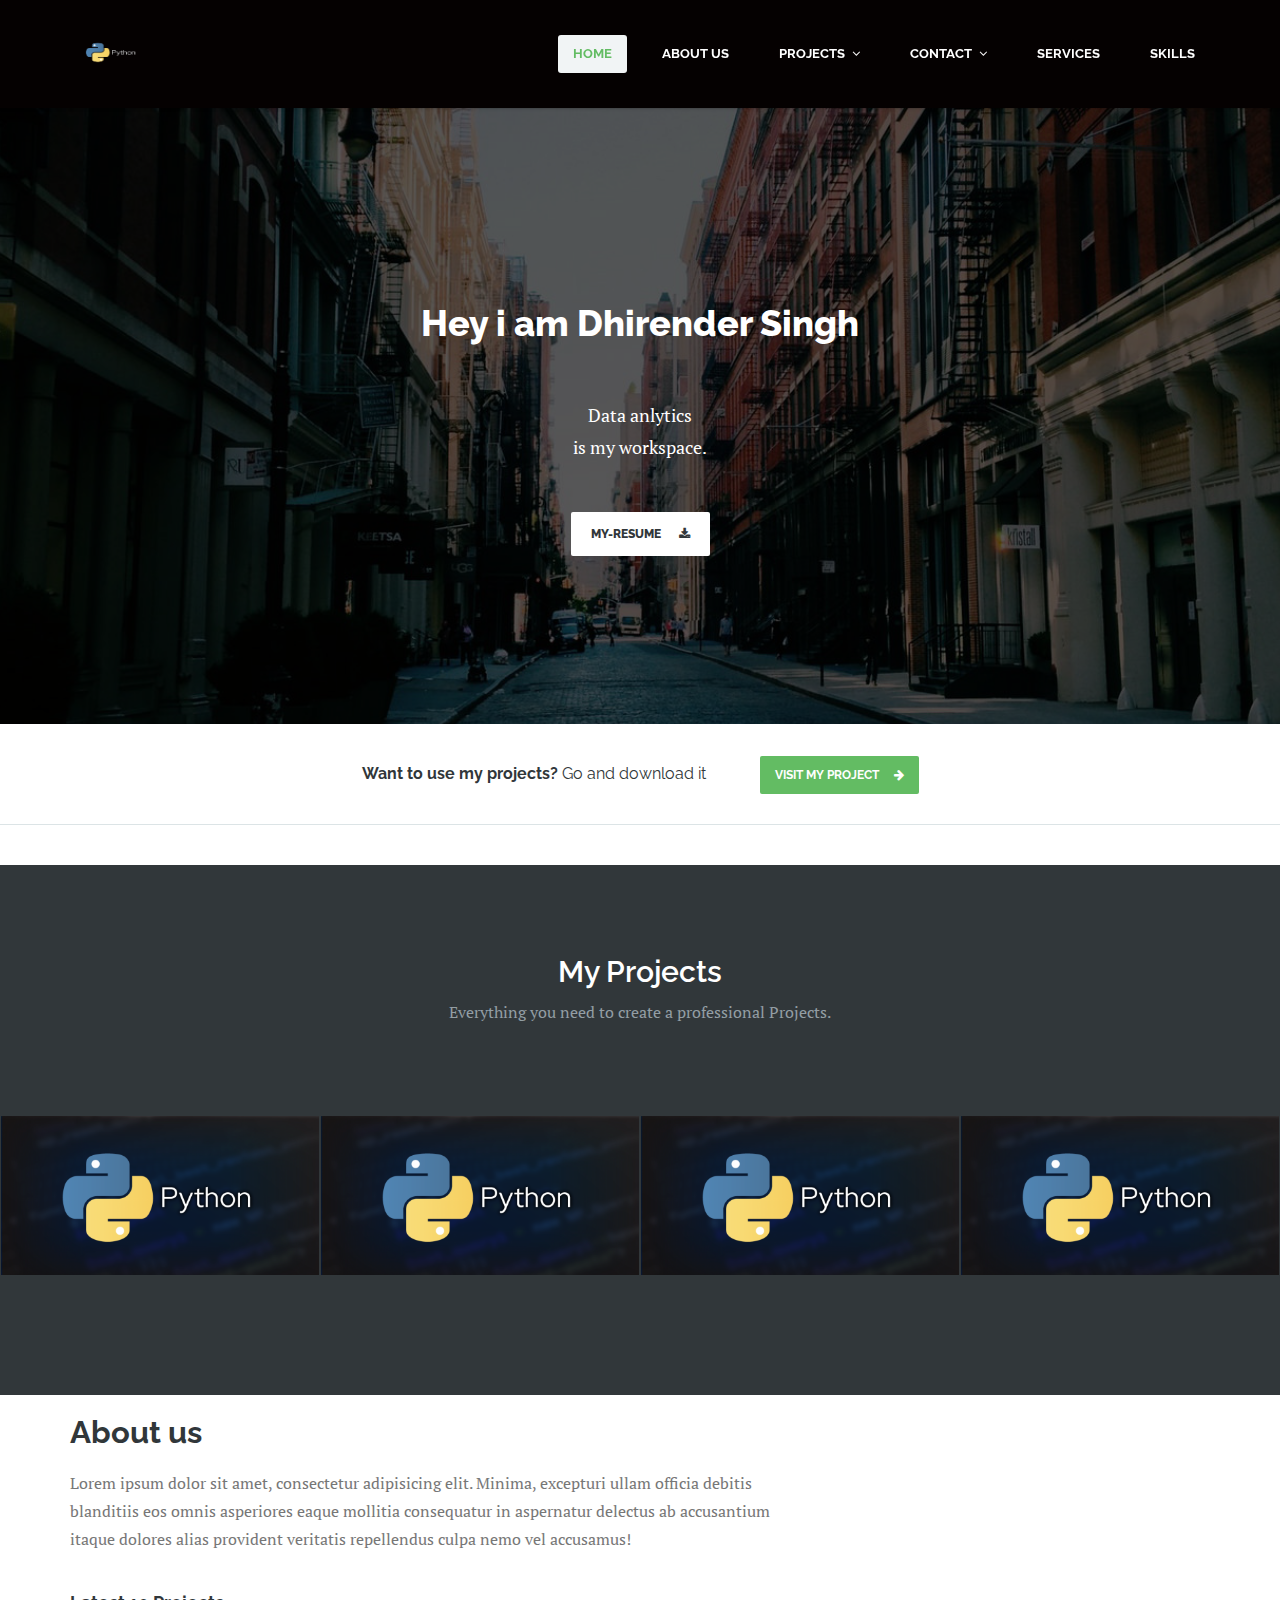
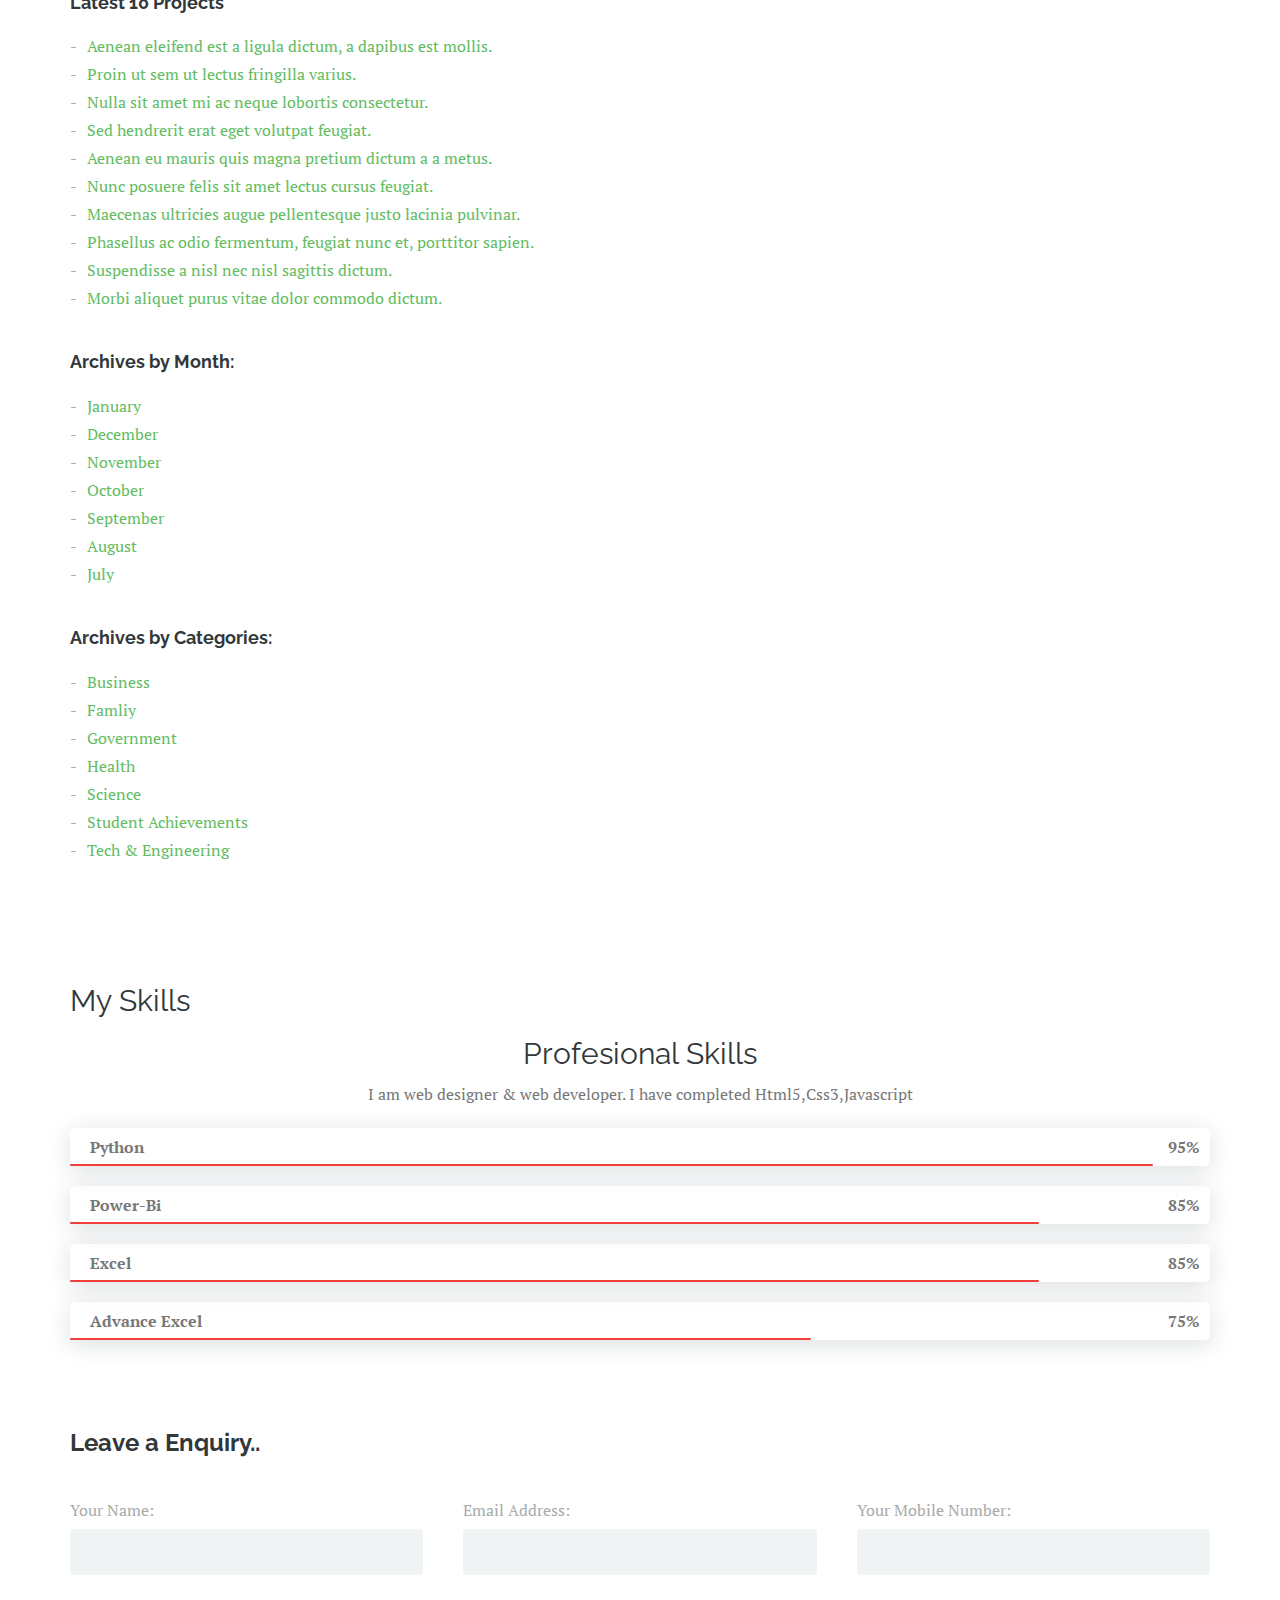
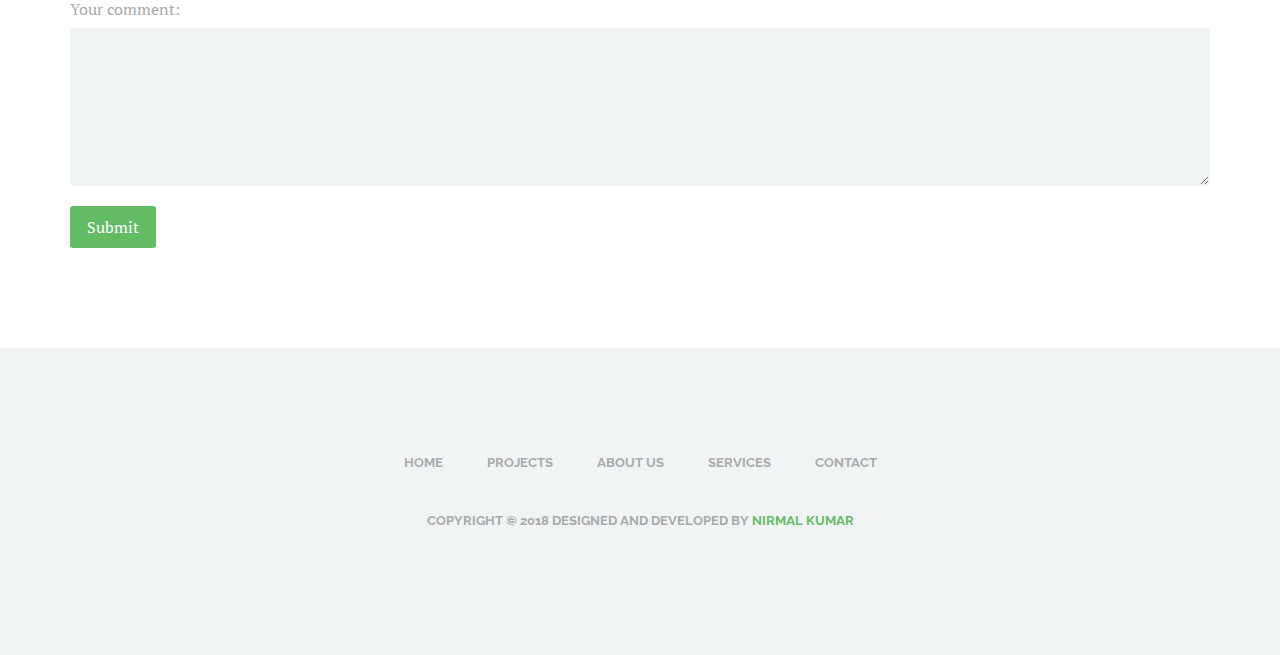
==== commit 5335ac2a: "first commit" ====
--- a/index.html
+++ b/index.html
@@ -6,7 +6,7 @@
     <title>MY-portfolio</title>
     <meta name="keywords" content="">
 	<meta name="description" content="">
-    <meta name="author" content="nirmal">
+    <meta name="author" content="dhirsingh.com">
     
 	<!-- Google Fonts -->
 	<link rel="stylesheet" href="https://cdnjs.cloudflare.com/ajax/libs/font-awesome/6.5.1/css/all.min.css" integrity="sha512-DTOQO9RWCH3ppGqcWaEA1BIZOC6xxalwEsw9c2QQeAIftl+Vegovlnee1c9QX4TctnWMn13TZye+giMm8e2LwA==" crossorigin="anonymous" referrerpolicy="no-referrer" />
@@ -22,11 +22,28 @@
 	<script src="./js/jquery-1.10.2.min.js"></script>
 	<script src="./js/jquery-migrate-1.2.1.min.js"></script>
 
-	<link rel="shortcut icon" href="images/favicon.ico" type="image/x-icon" />
+	<link rel="shortcut icon" href="./images//includes/Python-01 (2).png" type="image/x-icon" />
 
 </head>
 <body>
-    <div class="responsive_menu">
+
+	<div class="confetti">
+		<div class="confetti-piece"></div>
+		<div class="confetti-piece"></div>
+		<div class="confetti-piece"></div>
+		<div class="confetti-piece"></div>
+		<div class="confetti-piece"></div>
+		<div class="confetti-piece"></div>
+		<div class="confetti-piece"></div>
+		<div class="confetti-piece"></div>
+		<div class="confetti-piece"></div>
+		<div class="confetti-piece"></div>
+		<div class="confetti-piece"></div>
+		<div class="confetti-piece"></div>
+		<div class="confetti-piece"></div>
+	</div>
+
+    <div id="responsive_menu" class="responsive_menu" style="display: none;">
         <ul class="main_menu">
             <li><a href="index.html">Home</a></li>
             <li><a href="#">My-projects</a>
@@ -59,7 +76,7 @@
 					<div class="pull-left logo">
 						<a href="index.html">
 							<img style="width: 83px;
-							height: 34px " src="./images/includes/Python-01 (2).png" alt="img">
+							height: 34px " src="./images/logoMain.png" alt="img">
 						</a>
 					</div>
 
@@ -90,10 +107,10 @@
 
 						
 					    <div class="responsive-navigation visible-sm visible-xs">
-					        <a id="open" onclick="Open()" href="#nogo" class="menu-toggle-btn">
+					        <a id="open" onclick="Open()"  class="menu-toggle-btn">
 					            <i class="fa fa-bars"></i>
 					        </a>
-							<a id="close" style="display: none;" onclick="Close()" href="#nogo" class="menu-toggle-btn">
+							<a id="close" style="display: none;" onclick="Close()" class="menu-toggle-btn">
 								<i class="fa-solid fa-xmark"></i>
 					        </a>
 					    </div> 
@@ -474,7 +491,7 @@
 		function Open(){
 			const opendata = document.getElementById("open")
 			const closedata = document.getElementById("close")
-			const data = document.getElementsByClassName("responsive_menu")[0]
+			const data = document.getElementById("responsive_menu")
 			data.style.display = "block"
 		  closedata.style.display = "block"
 		  opendata.style.display = "none"
@@ -484,7 +501,7 @@
 		function Close(){
 			const opendata = document.getElementById("open")
 			const closedata = document.getElementById("close")
-			const data = document.getElementsByClassName("responsive_menu")[0]
+			const data = document.getElementById("responsive_menu")
 			data.style.display = "none"
 			closedata.style.display = "none"
 			opendata.style.display = "block"
--- a/css/green-scheme.css
+++ b/css/green-scheme.css
@@ -1,4 +1,141 @@
 html{scroll-behavior: smooth;}
+
+
+/* celbrate................................ */
+.confetti {
+  display: flex;
+  justify-content: center;
+  align-items: center;
+  position: absolute;
+  width: 100%;
+  height: 100%;
+  overflow: hidden;
+  z-index: 1000;
+}
+.confetti-piece {
+  position: absolute;
+  width: 10px;
+  height: 30px;
+  background: #ffd300;
+  top: 0;
+  opacity: 0;
+}
+.confetti-piece:nth-child(1) {
+  left: 7%;
+  -webkit-transform: rotate(-40deg);
+  -webkit-animation: makeItRain 1000ms infinite ease-out;
+  -webkit-animation-delay: 182ms;
+  -webkit-animation-duration: 1116ms;
+}
+.confetti-piece:nth-child(2) {
+  left: 14%;
+  -webkit-transform: rotate(4deg);
+  -webkit-animation: makeItRain 1000ms infinite ease-out;
+  -webkit-animation-delay: 161ms;
+  -webkit-animation-duration: 1076ms;
+}
+.confetti-piece:nth-child(3) {
+  left: 21%;
+  -webkit-transform: rotate(-51deg);
+  -webkit-animation: makeItRain 1000ms infinite ease-out;
+  -webkit-animation-delay: 481ms;
+  -webkit-animation-duration: 1103ms;
+}
+.confetti-piece:nth-child(4) {
+  left: 28%;
+  -webkit-transform: rotate(61deg);
+  -webkit-animation: makeItRain 1000ms infinite ease-out;
+  -webkit-animation-delay: 334ms;
+  -webkit-animation-duration: 708ms;
+}
+.confetti-piece:nth-child(5) {
+  left: 35%;
+  -webkit-transform: rotate(-52deg);
+  -webkit-animation: makeItRain 1000ms infinite ease-out;
+  -webkit-animation-delay: 302ms;
+  -webkit-animation-duration: 776ms;
+}
+.confetti-piece:nth-child(6) {
+  left: 42%;
+  -webkit-transform: rotate(38deg);
+  -webkit-animation: makeItRain 1000ms infinite ease-out;
+  -webkit-animation-delay: 180ms;
+  -webkit-animation-duration: 1168ms;
+}
+.confetti-piece:nth-child(7) {
+  left: 49%;
+  -webkit-transform: rotate(11deg);
+  -webkit-animation: makeItRain 1000ms infinite ease-out;
+  -webkit-animation-delay: 395ms;
+  -webkit-animation-duration: 1200ms;
+}
+.confetti-piece:nth-child(8) {
+  left: 56%;
+  -webkit-transform: rotate(49deg);
+  -webkit-animation: makeItRain 1000ms infinite ease-out;
+  -webkit-animation-delay: 14ms;
+  -webkit-animation-duration: 887ms;
+}
+.confetti-piece:nth-child(9) {
+  left: 63%;
+  -webkit-transform: rotate(-72deg);
+  -webkit-animation: makeItRain 1000ms infinite ease-out;
+  -webkit-animation-delay: 149ms;
+  -webkit-animation-duration: 805ms;
+}
+.confetti-piece:nth-child(10) {
+  left: 70%;
+  -webkit-transform: rotate(10deg);
+  -webkit-animation: makeItRain 1000ms infinite ease-out;
+  -webkit-animation-delay: 351ms;
+  -webkit-animation-duration: 1059ms;
+}
+.confetti-piece:nth-child(11) {
+  left: 77%;
+  -webkit-transform: rotate(4deg);
+  -webkit-animation: makeItRain 1000ms infinite ease-out;
+  -webkit-animation-delay: 307ms;
+  -webkit-animation-duration: 1132ms;
+}
+.confetti-piece:nth-child(12) {
+  left: 84%;
+  -webkit-transform: rotate(42deg);
+  -webkit-animation: makeItRain 1000ms infinite ease-out;
+  -webkit-animation-delay: 464ms;
+  -webkit-animation-duration: 776ms;
+}
+.confetti-piece:nth-child(13) {
+  left: 91%;
+  -webkit-transform: rotate(-72deg);
+  -webkit-animation: makeItRain 1000ms infinite ease-out;
+  -webkit-animation-delay: 429ms;
+  -webkit-animation-duration: 818ms;
+}
+.confetti-piece:nth-child(odd) {
+  background: #7431e8;
+}
+.confetti-piece:nth-child(even) {
+  z-index: 1;
+}
+.confetti-piece:nth-child(4n) {
+  width: 5px;
+  height: 12px;
+  -webkit-animation-duration: 2000ms;
+}
+.confetti-piece:nth-child(3n) {
+  width: 3px;
+  height: 10px;
+  -webkit-animation-duration: 2500ms;
+  -webkit-animation-delay: 1000ms;
+}
+.confetti-piece:nth-child(4n-7) {
+background: red;
+}
+@-webkit-keyframes makeItRain {
+  from {opacity: 0;}
+  50% {opacity: 1;}
+  to {-webkit-transform: translateY(350px);}
+}
 
 :root {--header-height: 3rem;
   --font-semi: 600;
@@ -247,6 +384,7 @@
   transition: padding 0.3s ease-in-out;
   -moz-transition: padding 0.3s ease-in-out;
   -webkit-transition: padding 0.3s ease-in-out;
+  background-color: #050101;;
 }
 
 .site-header.site-header-shrink {
@@ -260,7 +398,7 @@
   position: relative;
 }
 .main-nav ul li a {
-  color: #31373a;
+  color: #ffffff;
   font-size: 13px;
   font-weight: 700;
   text-transform: uppercase;
@@ -317,7 +455,7 @@
 a.menu-toggle-btn {
   float: right;
   margin-right: 20px;
-  color: #31373a;
+  color: #ffffff;
   font-size: 14px;
   display: block;
 }
@@ -359,7 +497,7 @@
 .responsive_menu {
   padding: 20px;
   background-color: rgba(49, 55, 58, 0.98);
-  display: none;
+
   position: relative;
   z-index: 9999;
 }
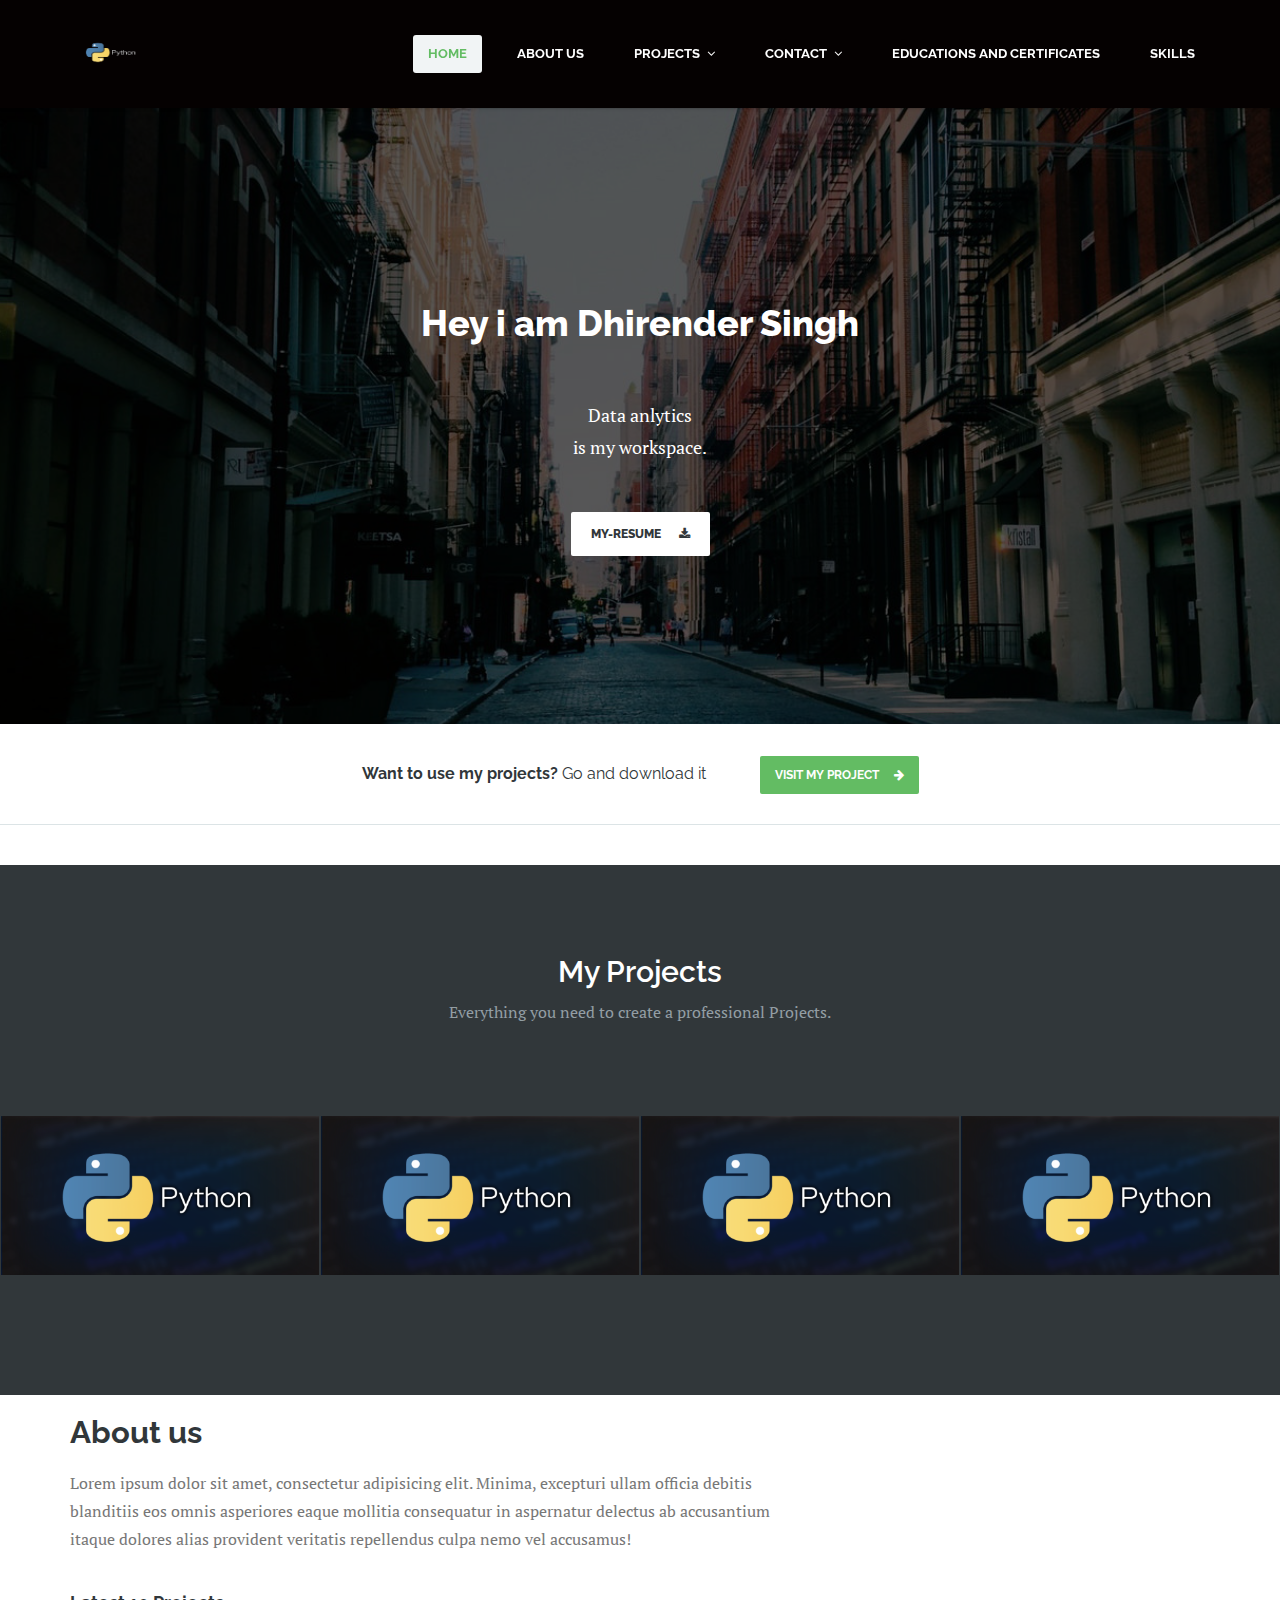
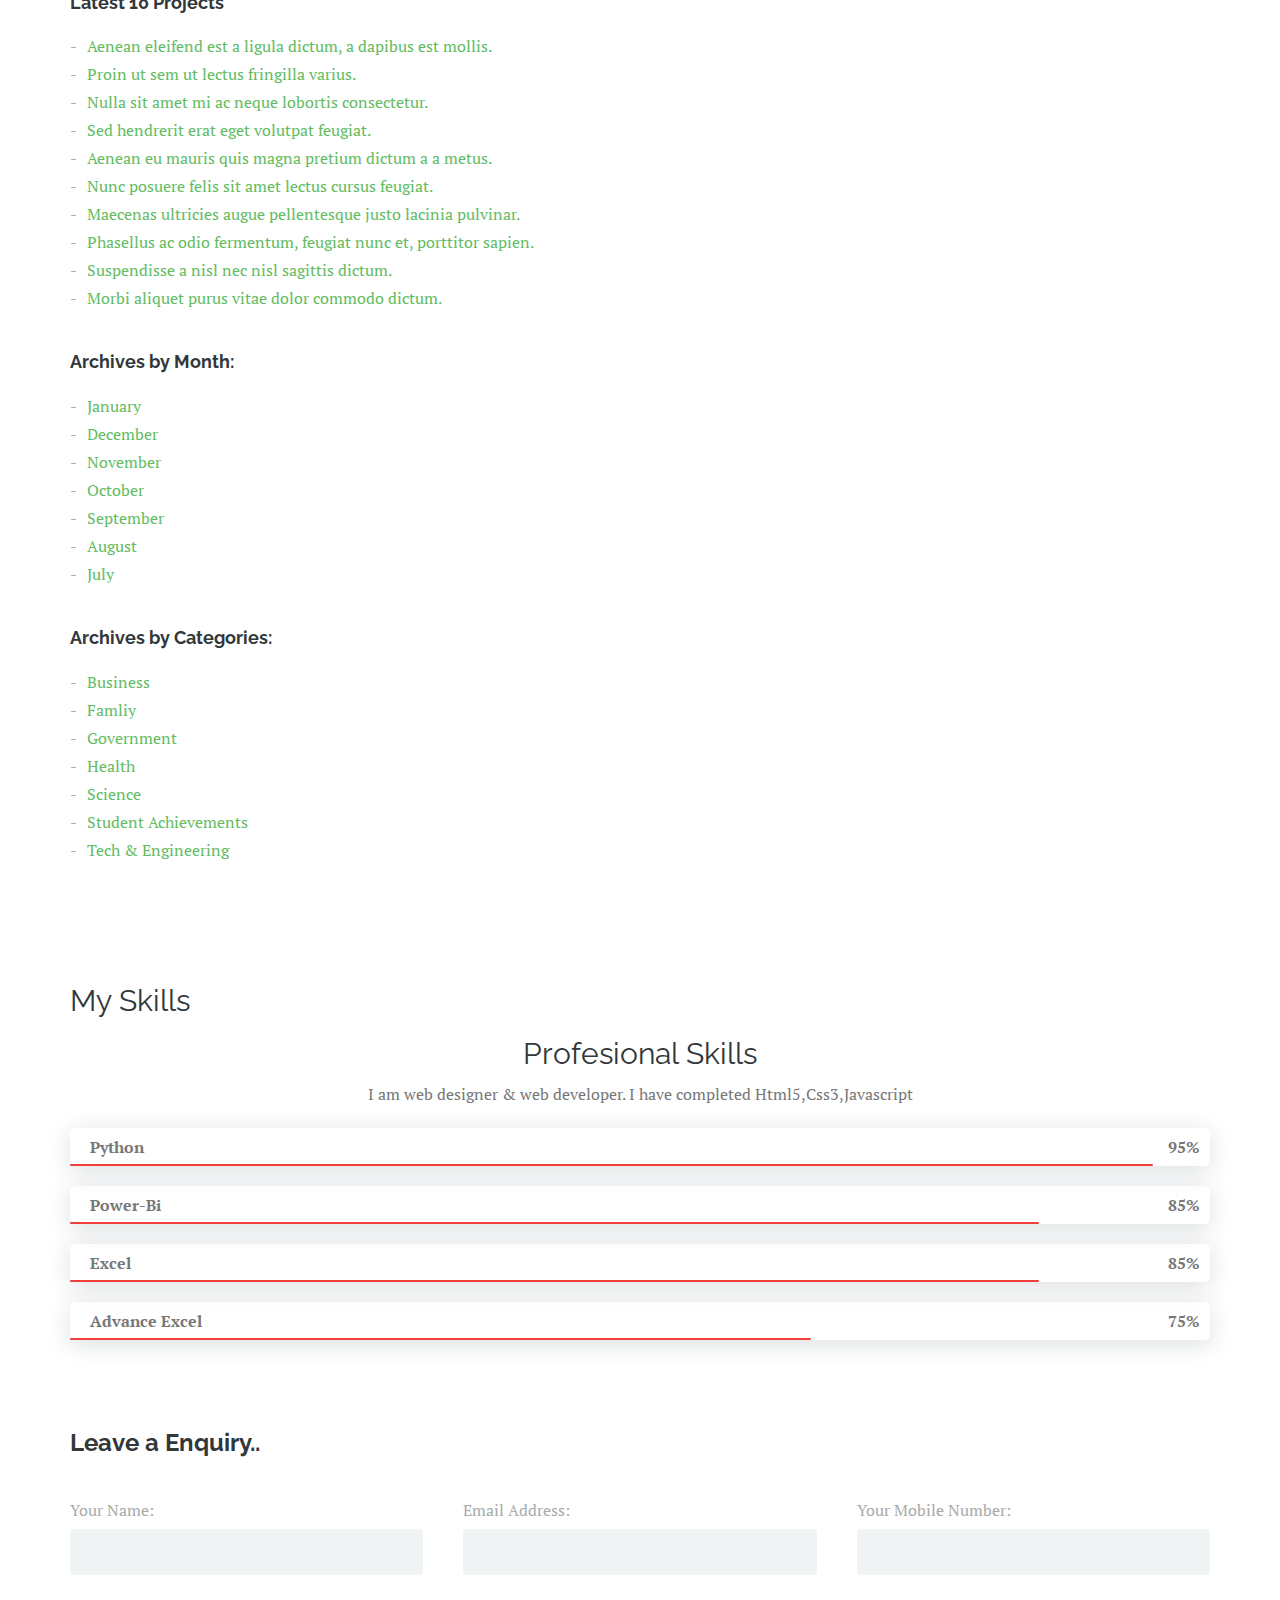
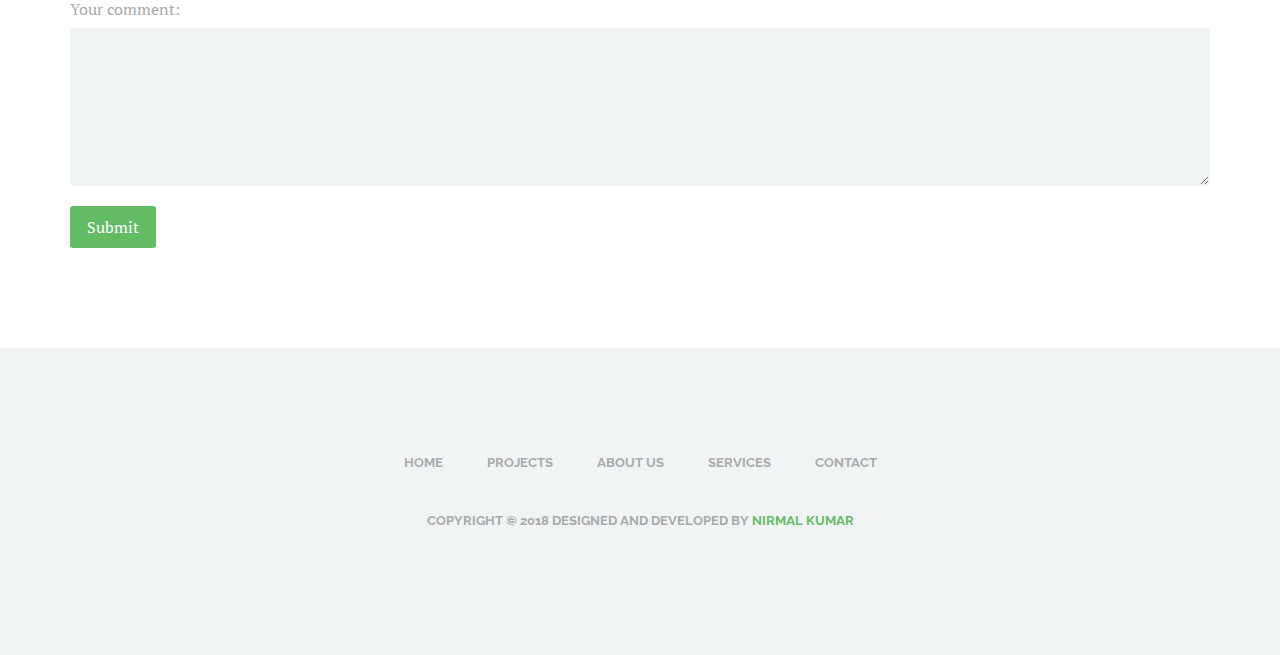
==== commit b0254607: "first commit" ====
--- a/index.html
+++ b/index.html
@@ -61,7 +61,7 @@
               <li><a href="whatsapp://send?text=hye dhirender singh..!&phone=+917742870218">Whatsapp</a></li>
 				</ul>
             </li>
-            <li><a href="#">Services</a></li>
+            <li><a href="./certificate.html">Educations and Certificates</a></li>
             <li><a href="#skills">Skills</a></li>
         </ul> 
     </div> 
@@ -100,7 +100,7 @@
                                         <li><a href="whatsapp://send?text=hye i am dhirender singh..!&phone=+917742870218">Whatsapp</a></li>
 									</ul>
 					            </li>
-					            <li><a href="#">Services</a></li>
+					            <li><a href="./certificate.html">Educations and Certificates</a></li>
 					            <li><a href="#skills">Skills</a></li>
 							</ul> 
 						</nav> 
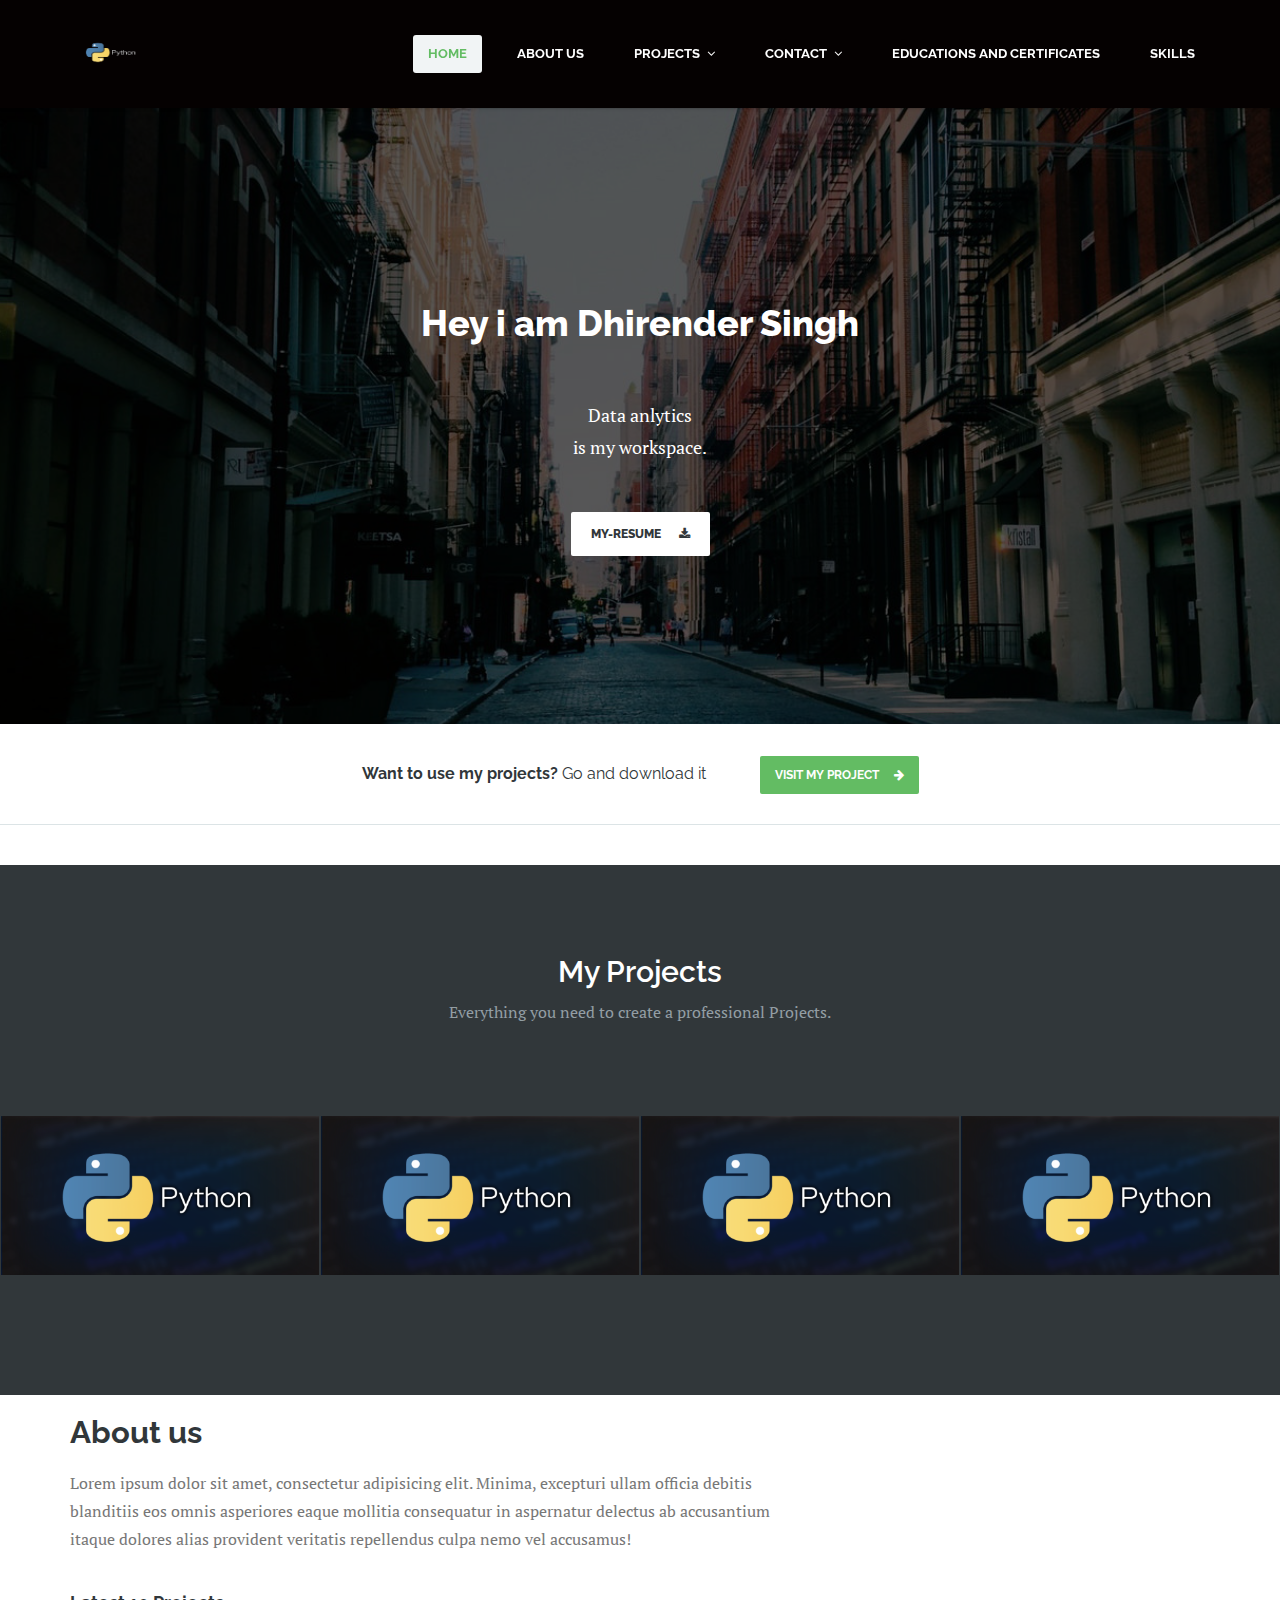
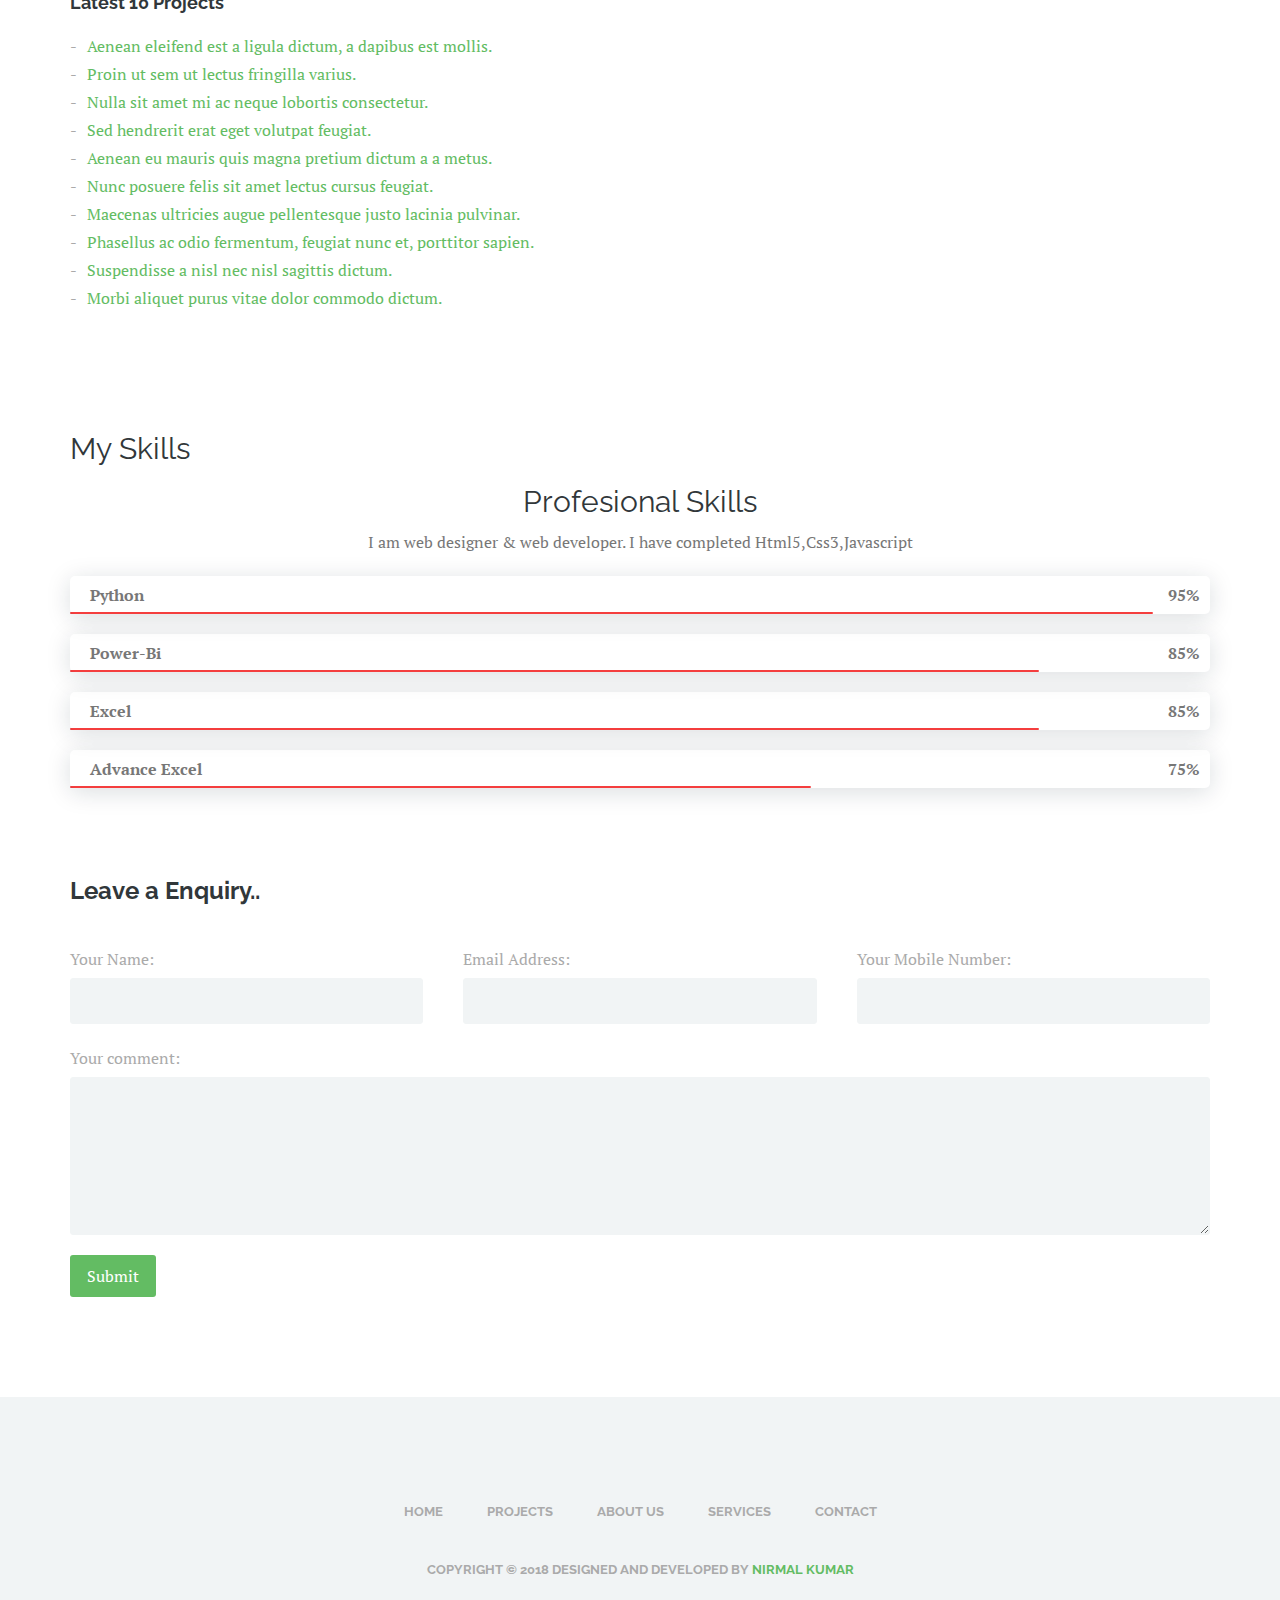
==== commit 1323537d: "first commit" ====
--- a/index.html
+++ b/index.html
@@ -330,26 +330,6 @@
 									<li><a href="#">Phasellus ac odio fermentum, feugiat nunc et, porttitor sapien.</a></li>
 									<li><a href="#">Suspendisse a nisl nec nisl sagittis dictum.</a></li>
 									<li><a href="#">Morbi aliquet purus vitae dolor commodo dictum.</a></li>
-								</ul>
-								<h3 class="archive-title">Archives by Month:</h3>
-								<ul class="archive-list">
-									<li><a href="#">January </a></li>
-									<li><a href="#">December </a></li>
-									<li><a href="#">November </a></li>
-									<li><a href="#">October </a></li>
-									<li><a href="#">September </a></li>
-									<li><a href="#">August </a></li>
-									<li><a href="#">July </a></li>
-								</ul>
-								<h3 class="archive-title">Archives by Categories:</h3>
-								<ul class="archive-list">
-									<li><a href="#">Business</a></li>
-									<li><a href="#">Famliy</a></li>
-									<li><a href="#">Government</a></li>
-									<li><a href="#">Health</a></li>
-									<li><a href="#">Science</a></li>
-									<li><a href="#">Student Achievements</a></li>
-									<li><a href="#">Tech &amp; Engineering</a></li>
 								</ul>
 							</div>
 						</div> <!-- /.col-md-12 -->
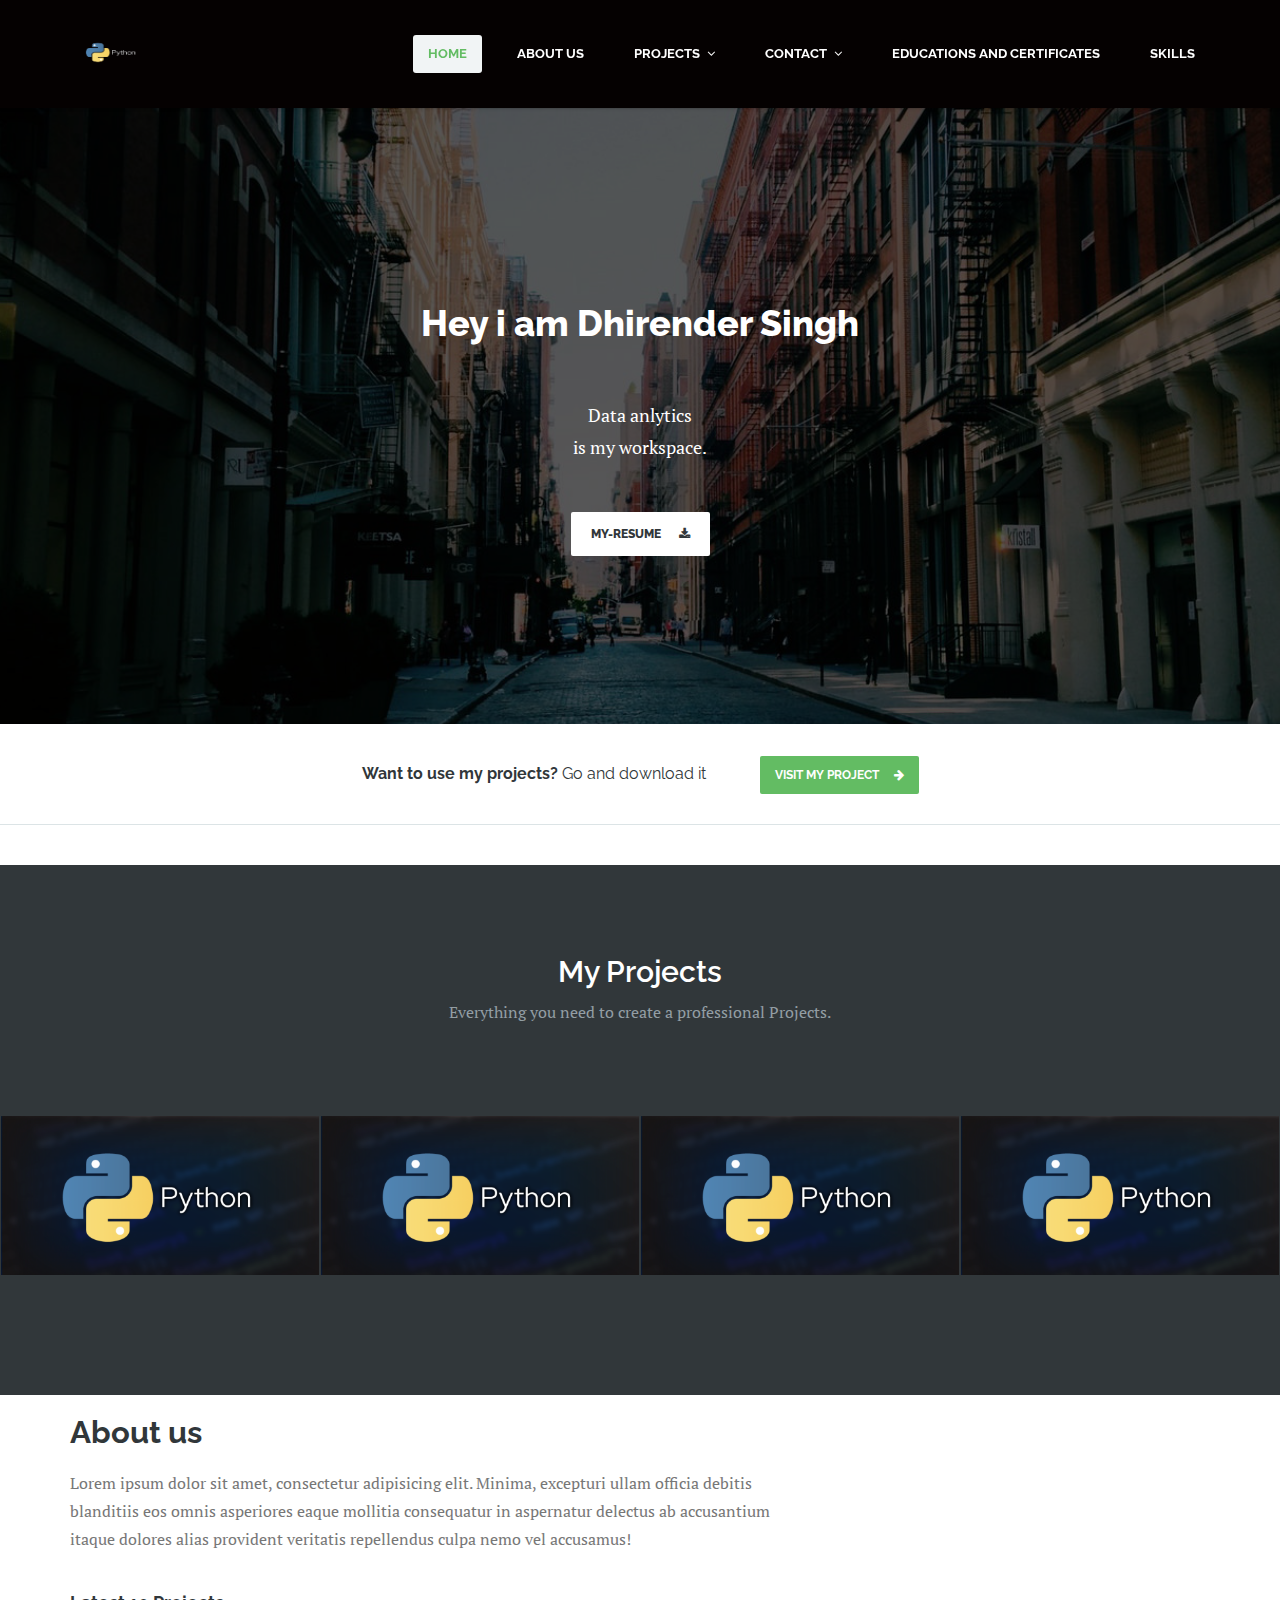
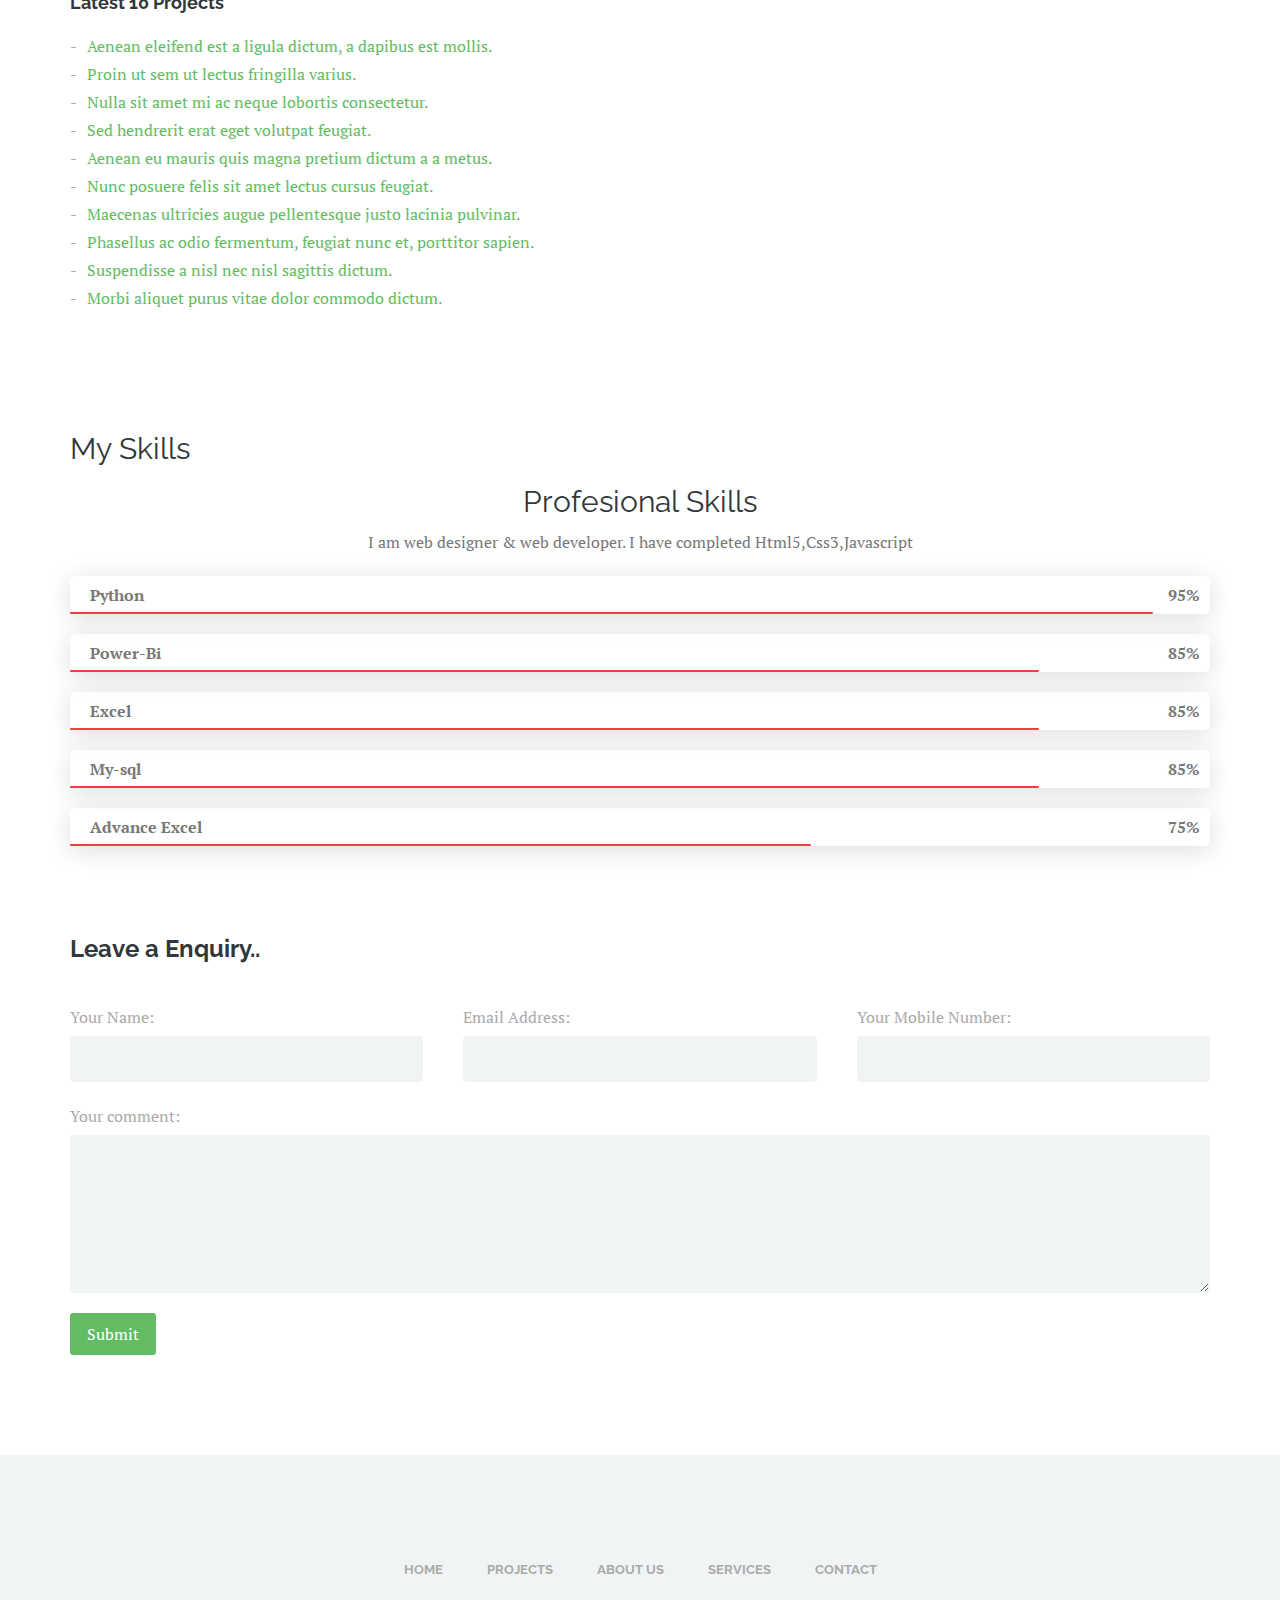
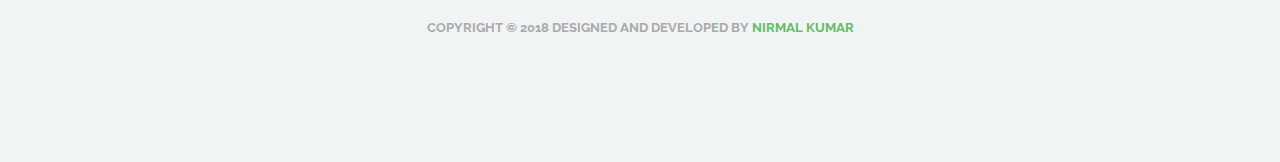
==== commit 3d44f676: "first commit" ====
--- a/index.html
+++ b/index.html
@@ -381,6 +381,18 @@
             </div>
 			<div class="skills__data">
 				<div class="skills__names">
+				  <i class="bx bxs-paint skills__icon"></i>
+				  <span class="skills__name"> My-sql</span>
+				</div>
+				<div class="skills__bar skills__ux"></div>
+				<div>
+				  <span class="skills__percentage">85%</span>
+				</div>
+			  </div>
+            </div>
+
+			<div class="skills__data">
+				<div class="skills__names">
 				  <i class="bx bxl-javascript skills__icon"></i>
 				  <span class="skills__name">Advance Excel</span>
 				</div>
--- a/css/green-scheme.css
+++ b/css/green-scheme.css
@@ -10,7 +10,6 @@
   width: 100%;
   height: 100%;
   overflow: hidden;
-  z-index: 1000;
 }
 .confetti-piece {
   position: absolute;
